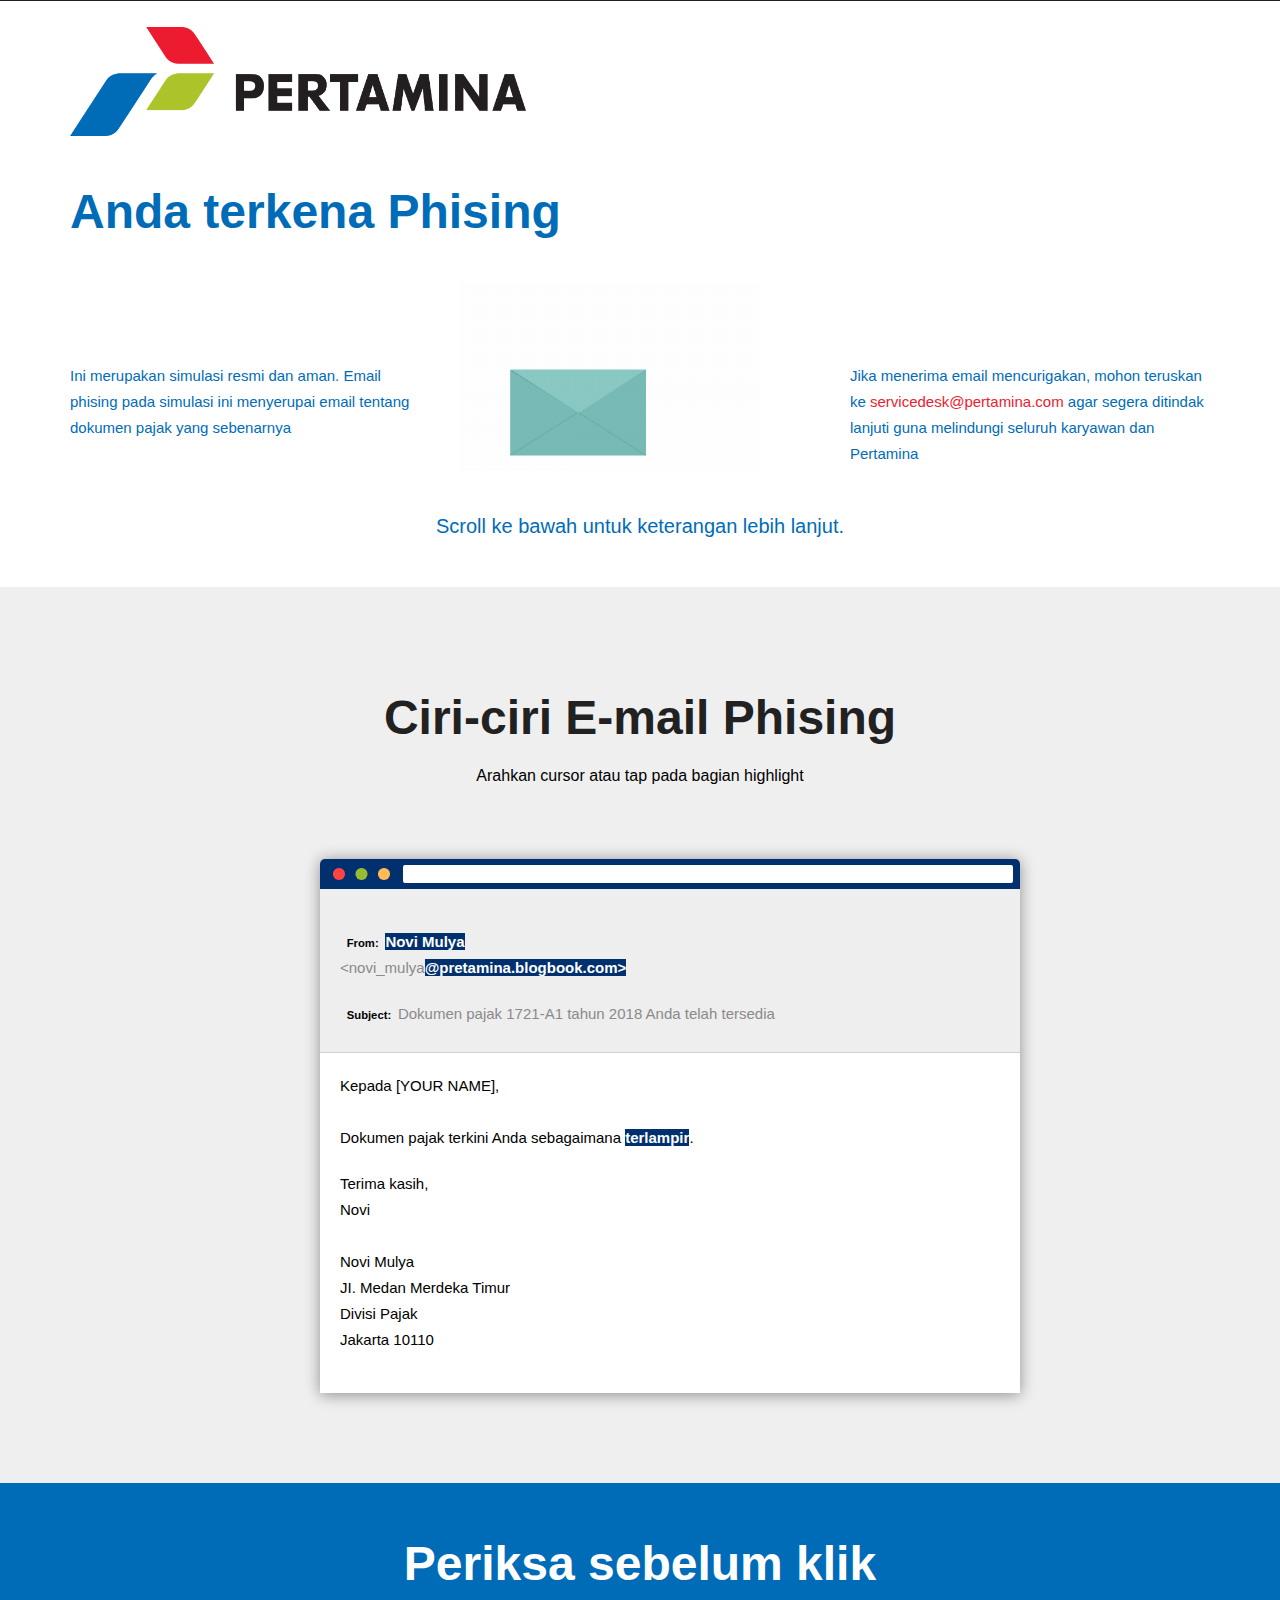
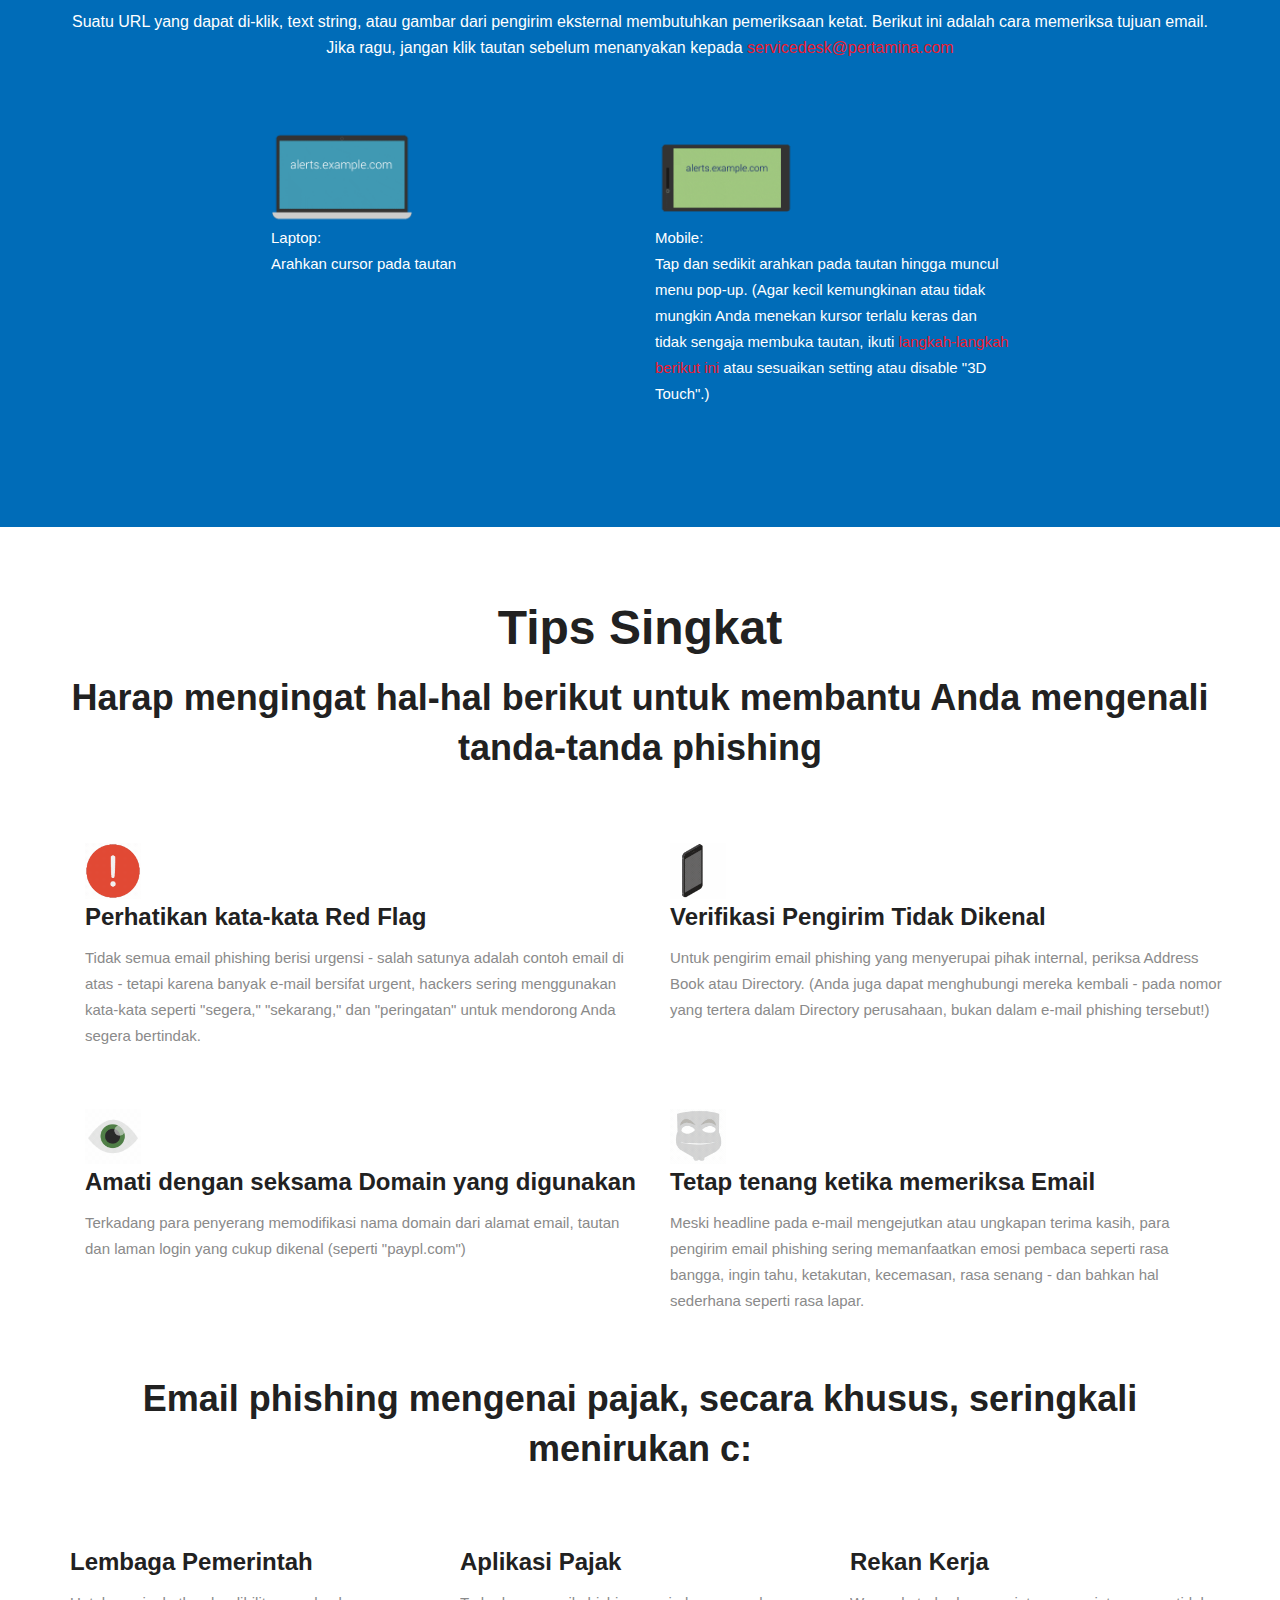
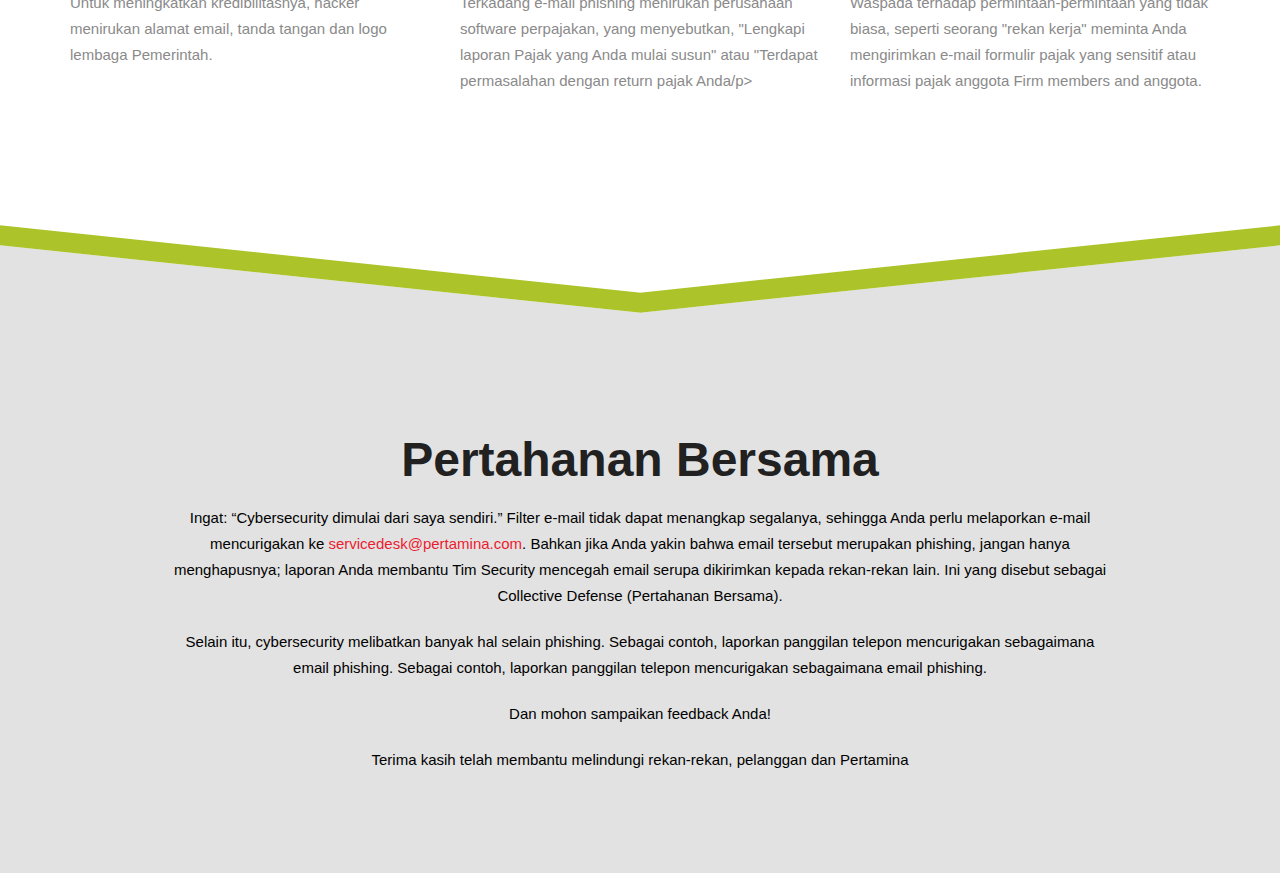
==== index.html @ 8e90455f "english" ====
<!doctype html>
<html>

<head>

	<meta charset="utf-8">
	<meta http-equiv="X-UA-Compatible" content="IE=edge">
	<meta name="viewport" content="width=device-width, initial-scale=1, maximum-scale=1, user-scalable=0">
	<meta name="keywords" content="">
	<meta name="description" content="">
	
	<title>Pertamina</title>
	
	<!-- FAVICON AND APPLE TOUCH -->    
	<link rel="shortcut icon" href="favicon.png">
	<link rel="apple-touch-icon-precomposed" sizes="180x180" href="apple-touch-180x180.png">
	<meta name="msapplication-TileImage" content="mstile.png">
	
	<!-- FONTS -->
	<link rel="stylesheet" href="https://fonts.googleapis.com/css?family=Roboto:300,300italic,400,400italic,500,500italic,700italic,700,900,900italic">
	<link rel="stylesheet" href="https://fonts.googleapis.com/css?family=Playfair+Display:400,400italic,700,700italic,900,900italic">
	
	<!-- BOOTSTRAP CSS -->
	<link rel="stylesheet" href="assets/bootstrap/css/bootstrap.min.css"> 
	
	<!-- FONT AWESOME -->
	<link rel="stylesheet" href="assets/fonts/fontawesome/css/font-awesome.min.css">
	
	
  <script src="https://ajax.googleapis.com/ajax/libs/jquery/3.3.1/jquery.min.js"></script>
  <script src="https://maxcdn.bootstrapcdn.com/bootstrap/3.3.7/js/bootstrap.min.js"></script>
	
	<!-- CUSTOM & PAGES STYLE -->
	<link rel="stylesheet" href="assets/css/custom.css">
	<link rel="stylesheet" href="assets/css/pages-style.css">
	

</head>

<body class="sticky-header footer-style-1 header-style-7">

	<div id="main-container">
		
		<!-- HEADER -->
		<header id="header-container" class="no-margin-bottom">
		
			<div id="header">
			
				<div class="container">	
					<div class="row">
						<div class="col-sm-12">
						
							<!-- LOGO -->
							<div id="logo">
								<a href="index.html">
									<img src="assets/images/pertamina logo.png" alt="">
								</a>
							</div><!-- LOGO -->
						
						</div><!-- col -->
					</div><!-- row -->
				</div><!-- container -->
				
			
			</div><!-- header -->
			
		</header><!-- HEADER CONTAINER -->


		<div class="phishing-top-height container">
                <div class="row">
                    <div class="col-sm-12">
                    	
                        <h2>Anda terkena Phising</h2>
                        
                    </div><!-- col -->
                </div><!-- row -->
            </div><!-- container -->
			
			<br>
			
			<div class="container">
                <div class="row">
                    <div class="padding-top-height col-md-4 col-sm-12">
                    	
                        <p>Ini merupakan simulasi resmi dan aman. Email phising pada simulasi ini menyerupai email tentang dokumen pajak yang sebenarnya</p>
                        
                    </div><!-- col -->

                    <div class="col-md-4 col-sm-12">
                    	<img alt="" class="lineThree animated fadeInUp" height="250" src="assets/images/spear_phishing_phishing_email-dee3827f.gif" style="max-width: 300px;" width="400">
                    </div>

					<div class="padding-top-height col-md-4 col-sm-12">
                    	
                        <p>Jika menerima email mencurigakan, mohon teruskan ke <a href="mailto:servicedesk@pertamina.com?Subject=Cybersecurity%20Report" target="_top">servicedesk@pertamina.com</a> agar segera ditindak lanjuti guna melindungi seluruh karyawan dan Pertamina</p>
                        
                    </div><!-- col -->
                </div><!-- row -->
            </div><!-- container -->

			<div class="container">
                <div class="row">
                	<p class="lineThree animated fadeInUp" style="text-align: center;">
		            <br>
		            <span style="font-size:20px;"><span style="color: #006cb8;">Scroll ke bawah untuk keterangan lebih lanjut.</span></span>
		        	</p>
		            
		 
            	</div><!-- row -->
            </div><!-- container -->
			
			<br>
		
		
		<!-- PAGE CONTENT -->
		<div id="page-content">
			
			<section class="full-section dark-section parallax" id="section-28" data-stellar-background-ratio="0.1">
				<div class="full-section-container">

					<div class="container">
		                <div class="row">
		                    <div class="col-sm-12">

		                        <div class="headline style-8">
									<h2>Ciri-ciri E-mail Phising</h2>
									<p>Arahkan cursor atau tap pada bagian highlight</p>
								</div><!-- headline -->

		                    </div><!-- col -->
		                </div><!-- row -->
		            </div><!-- container -->

		            <div class="browser-mockup with-url">
			          <div class="wrapper">
			            <!-- Email Header -->
			            <div class="emailHeader">
			              <p>
			                <p class="label">From:</p><a class="highlight" data-toggle="tooltip" title="Do you recognize this sender? There’s no Novi Mulya in Pertamina. Our Address Book is your friend!" href="#/">Novi Mulya</a>&nbsp;<br>
			                &lt;novi_mulya<a class="highlight" data-toggle="tooltip" title="The sender's domain was pretamina.blogbook.com." href="#/">@pretamina.blogbook.com&gt;</a></p>
			              <p>
			                <p class="label">Subject:</p>Dokumen pajak 1721-A1 tahun 2018 Anda telah tersedia</p>
			            </div>
			            <!-- End Email Header --><!-- Email Message -->
			            <div class="emailMockup">
			              <p>
			                Kepada [YOUR NAME],<br>
			                <br>
			                Dokumen pajak terkini Anda sebagaimana <a class="highlight" data-toggle="tooltip" title="Checking the rewritten link revealed that it was strange and did not contain 'Pertamina.com' or another logical domain." href="#/">terlampir</a>.</p>
			              <p>
			                Terima kasih,<br>
			                Novi<br>
			                <br>
			                Novi Mulya<br>
			                JI. Medan Merdeka Timur<br>
			                Divisi Pajak<br>
			                Jakarta 10110</p>
			            </div>
			            <!-- End Email Message -->
						</div>
			        </div>
				</div><!-- full-section-container -->
			</section><!-- full-section -->


			<section class="full-section white-section parallax" id="section-27" data-stellar-background-ratio="0.1">
				<div class="full-section-container">
					<div class="container">
		                <div class="row">
		                    <div class="col-sm-12">

		                        <div class="headline style-6">
									<h2>Periksa sebelum klik</h2>
									<p>Suatu URL yang dapat di-klik, text string, atau gambar dari pengirim eksternal membutuhkan pemeriksaan ketat. Berikut ini adalah cara memeriksa tujuan email. Jika ragu, jangan klik tautan sebelum menanyakan kepada <a href="mailto:servicedesk@pertamina.com?Subject=Cybersecurity%20Report" target="_top">servicedesk@pertamina.com</a></p>
								</div><!-- headline -->

		                    </div><!-- col -->
		                </div><!-- row -->
		            </div><!-- container -->

					<div class="padding-height-bottom container">
		                <div class="row">
		                    <div class="col-sm-6">
		                    	<img alt="Desktop" class="icon2 animate1" src="assets/images/spear_phishing_desktop_link_dark.gif" width="40%">
		                        <p>Laptop:<br />
		                        Arahkan cursor pada tautan</p>
		                        
		                    </div><!-- col -->
							<div class="col-sm-6">
		                    	<img alt="Mobile" class="icon2 animate1" src="assets/images/spear_phishing_mobile_link_dark.gif" width="40%">
		                        <p>Mobile:<br />
		                        	Tap dan sedikit arahkan pada tautan hingga muncul menu pop-up. (Agar kecil kemungkinan atau tidak mungkin Anda menekan kursor terlalu keras dan tidak sengaja membuka tautan, ikuti <a href="https://support.apple.com/en-us/HT205056">langkah-langkah berikut ini</a> atau sesuaikan setting atau disable "3D Touch".)</p>
		                        
		                    </div><!-- col -->
		                </div><!-- row -->
		            </div><!-- container -->
			
					
				</div><!-- full-section-container -->
			</section><!-- full-section -->

			<div class="container">
                <div class="row">
                    <div class="col-sm-12">

                        <div class="headline style-2">
							<h2>Tips Singkat</h2>
						</div><!-- headline -->

                    </div><!-- col -->
                </div><!-- row -->
            </div><!-- container -->

            <div class="container">
            	<h3>Harap mengingat hal-hal berikut untuk membantu Anda mengenali tanda-tanda phishing</h3>
            	<div class="container">
                <div class="quick-tip row">
                    <div class="col-sm-6">
                    	<img alt="Pertimbangkan" class="icon animate2" height="102" src="assets/images/spear_phishing_icon_think_twice.gif" width="10%">
                    	<h4>Perhatikan kata-kata Red Flag</h4>
                        <p>Tidak semua email phishing berisi urgensi - salah satunya adalah contoh email di atas - tetapi karena banyak e-mail bersifat urgent, hackers sering menggunakan kata-kata seperti "segera," "sekarang," dan "peringatan" untuk mendorong Anda segera bertindak.</p>
                        
                    </div><!-- col -->
					<div class="col-sm-6">
                    	<img alt="Verifikasi" class="icon animate2" height="156" src="assets/images/spear_phishing_icon_always_verify.gif" width="10%">
                        <h4>Verifikasi Pengirim Tidak Dikenal</h4>
                        <p>Untuk pengirim email phishing yang menyerupai pihak internal, periksa Address Book atau Directory. (Anda juga dapat menghubungi mereka kembali - pada nomor yang tertera dalam Directory perusahaan, bukan dalam e-mail phishing tersebut!)</p>
                        
                    </div><!-- col -->
                </div><!-- row -->
                
                <div class="quick-tip row">
                    <div class="col-sm-6">
                    	<img alt="Amati" class="icon animate2" height="113" src="assets/images/spear_phishing_icon_domain_name.gif" width="10%">
                    	<h4>Amati dengan seksama Domain yang digunakan</h4>
                        <p>Terkadang para penyerang memodifikasi nama domain dari alamat email, tautan dan laman login yang cukup dikenal (seperti "paypl.com")</p>
                        
                    </div><!-- col -->
					<div class="col-sm-6">
						<img alt="Emotions" class="icon animate2" height="102" src="assets/images/spear_phishing_icon_emotions.gif" width="10%">
                    	<h4>Tetap tenang ketika memeriksa Email</h4>
                        <p>	Meski headline pada e-mail mengejutkan atau ungkapan terima kasih, para pengirim email phishing sering memanfaatkan emosi pembaca seperti rasa bangga, ingin tahu, ketakutan, kecemasan, rasa senang - dan bahkan hal sederhana seperti rasa lapar.</p>
                        
                    </div><!-- col -->
                </div><!-- row -->
            </div><!-- container -->

            </div>
			
			<div class="container">
				<h3>Email phishing mengenai pajak, secara khusus, seringkali menirukan c:</h3>
				<div class="row">
					<div class="col-sm-12">	
						
						<div class="isotope col-3 gutter">
							<div class="isotope-item categ-2 categ-4">
								
								<div class="portfolio-item">
						
									<div class="portfolio-item-thumbnail">
										<h4>Lembaga Pemerintah</h4>
										<p>Untuk meningkatkan kredibilitasnya, hacker menirukan alamat email, tanda tangan dan logo lembaga Pemerintah.</p>
										
									</div><!-- portfolio-item-thumbnail -->														
									
								</div><!-- portfolio-item -->
								
							</div><!-- isotope-item -->
							<div class="isotope-item categ-1">
								
								<div class="portfolio-item">
						
									<div class="portfolio-item-thumbnail">
										<h4>Aplikasi Pajak</h4>
										<p>Terkadang e-mail phishing menirukan perusahaan software perpajakan, yang menyebutkan, "Lengkapi laporan Pajak yang Anda mulai susun" atau "Terdapat permasalahan dengan return pajak Anda/p>
										
									</div><!-- portfolio-item-thumbnail -->				
									
								</div><!-- portfolio-item -->
								
							</div><!-- isotope-item -->
							<div class="isotope-item categ-3 categ-2 categ-4">
								
								<div class="portfolio-item">
						
									<div class="portfolio-item-thumbnail">
										<h4>Rekan Kerja</h4>
										<p>Waspada terhadap permintaan-permintaan yang tidak biasa, seperti seorang "rekan kerja" meminta Anda mengirimkan e-mail formulir pajak yang sensitif atau informasi pajak anggota Firm members and anggota.</p>
										
										
									</div><!-- portfolio-item-thumbnail -->														
									
								</div><!-- portfolio-item -->
								
							</div><!-- isotope-item -->
							
						</div><!-- isotope -->

                    </div><!-- col -->
                </div><!-- row -->
            </div><!-- container -->

			<section class="full-section dark-section parallax" id="section-26" data--stellar-background-ratio="0.1">
				<div class="full-section-container">
					
					<div class="container">
						<div class="row">
							<div class="col-sm-12">
								
								<div class="headline style-8">

									<h2>Pertahanan Bersama</h2>
									
								</div><!-- headline -->
								
							</div><!-- col -->
						</div><!-- row -->
					</div><!-- container -->
					
					<div class="container">
						<div class="row">
							<div class="col-sm-offset-1 col-sm-10">
								
								<div class="testimonial">
								
									<p>Ingat: “Cybersecurity dimulai dari saya sendiri.” Filter e-mail tidak dapat menangkap segalanya, sehingga Anda perlu melaporkan e-mail mencurigakan ke <a href="mailto:servicedesk@pertamina.com?Subject=Cybersecurity%20Report" target="_top">servicedesk@pertamina.com</a>. Bahkan jika Anda yakin bahwa email tersebut merupakan phishing, jangan hanya menghapusnya; laporan Anda membantu Tim Security mencegah email serupa dikirimkan kepada rekan-rekan lain. Ini yang disebut sebagai Collective Defense (Pertahanan Bersama).</p>
									<p>Selain itu, cybersecurity melibatkan banyak hal selain phishing. Sebagai contoh, laporkan panggilan telepon mencurigakan sebagaimana email phishing. Sebagai contoh, laporkan panggilan telepon mencurigakan sebagaimana email phishing.</p>
									<p>Dan mohon sampaikan feedback Anda!</p>
									<p>Terima kasih telah membantu melindungi rekan-rekan, pelanggan dan Pertamina</p>
							
							
								</div><!-- testimonial -->
								
							</div><!-- col -->
						</div><!-- row -->
					</div><!-- container -->
					
				</div><!-- full-section-container -->
			</section><!-- full-section -->
			
		</div><!-- PAGE CONTENT -->
	</div><!-- MAIN CONTAINER -->
	

	<!-- SCROLL UP -->
	<a id="scroll-up"><i class="fa fa-angle-up"></i></a>
	
	
	<!-- jQUERY -->

	<script>
	$(document).ready(function(){
	    $('[data-toggle="tooltip"]').tooltip();   
	});
	</script>

	<script src="assets/plugins/jquery/jquery-2.2.3.min.js"></script>
	
	<!-- BOOTSTRAP JS -->
	<script src="assets/bootstrap/js/bootstrap.min.js"></script>

	<!-- CUSTOM JS -->
	<script src="assets/js/custom.js"></script>
	
</body>

</html>
---- assets/css/custom.css ----
/***********************************************************************************
 *	+ TYPOGRAPHY
 ***********************************************************************************/
 
	@font-face {
		font-family: "Helvetica Neue", Helvetica, Arial, sans-serif;
		font-weight: normal;
		font-style: normal;
	}
 
	body {
		font: 15px/26px "Helvetica Neue", Helvetica, Arial, sans-serif;
		background-color: #fff;
		color: #8a8a8a;
	}
	
	h1,
	h2,
	h3,
	h4,
	h5,
	h6 {
		margin: 0;
		color: #212121;
		font-family: "Helvetica Neue", Helvetica, Arial, sans-serif;
		font-weight: 700;
	}
	
	h1 {
		margin-bottom: 16px;
		font-size: 60px;
		line-height: 72px;
	}
	
	h2 {
		margin-bottom: 14px;
		font-size: 48px;
		line-height: 62px;
	}
	
	h3 {
		margin-bottom: 70px;
		font-size: 36px;
		line-height: 50px;
		text-align: center;
	}
	
	h4 {
		margin-bottom: 10px;
		font-size: 24px;
		line-height: 36px;
	}
	
	h5 {
		margin-bottom: 8px;
		font-size: 18px;
		line-height: 30px;
	}
	
	h6 {
		margin-bottom: 6px;
		font-size: 14px;
		line-height: 26px;
	}
	
	h1 a, 
	h2 a, 
	h3 a, 
	h4 a, 
	h5 a, 
	h6 a {
		color: #212121;
		text-decoration: none;
		-webkit-transition: color 0.2s;
				transition: color 0.2s;
	}
	
	h1 a:hover, 
	h2 a:hover, 
	h3 a:hover, 
	h4 a:hover, 
	h5 a:hover, 
	h6 a:hover {
		color: #acc42a;
		text-decoration: none;
	}
	
	h1 small,
	h2 small,
	h3 small,
	h4 small,
	h5 small,
	h6 small,
	h1 .small,
	h2 .small,
	h3 .small,
	h4 .small,
	h5 .small,
	h6 .small {
		display: inline-block;
		color: inherit;
		font: inherit;
		font-size: 80%;
		line-height: 1.4;
	}
	
	p { 
		margin-bottom: 20px; 
	}
	
	
	/* LINKS */
	a {
		color: #ed1b2f;
	}
	
	a:hover,
	a:focus { 
		outline: 0;
		color: #acc42a;
	}
	
	
	/* IMAGES */
	img {
		max-width: 100%;
		height: auto;
	}
	
	label {
		font-weight: normal;
	}
	
	/* TRANFORMATION CLASSES */
	
	.no-margin-bottom {
		margin-bottom: 0 !important;
	}
	

	
	@media (max-width: 767px) {
		
		.last {
			margin-bottom: 20px !important;
		}
	}
	
/***********************************************************************************
 *	+ HEADLINE
 ***********************************************************************************/
	
	.headline {}
	
	.headline.text-center {
		text-align: center;
	}
	
	.headline.text-right {
		text-align: right;
	}
	
	.headline p {
		margin-bottom: 0;
		color: white;
		font-size: 16px;
		text-align: center;
   		margin-bottom: 70px;
	}
	
	
	/* HEADLINE STYLE 2 */
	.headline.style-2 {
		margin-bottom: 10px;
		text-align: center;
		margin-top: 120px;
	}

	.headline.style-8 h2 {
	
		text-align: center;
		color: #212121;
	}

	.headline.style-6 h2 {
	
		text-align: center;
		color: white;
	}

	.padding-height-bottom {
		 padding-bottom: 100px;
		 width: 60%;
	}
	
	.quick-tip {
    	margin-bottom: 40px;
	}

	.highlight {
    background: #00306E;
    color: #ffffff;
    text-decoration: none;
    font-weight: 700;
}

@media (max-width: 767px) {
	.padding-height-bottom {
	    width: 80%;
	}
	
}
/***********************************************************************************
 *	+ EMAIL
 ***********************************************************************************/

	.email-box {
		margin: 0px 30%;
	}

	.browser-mockup {
        margin: 0px 25%;
    	flex: 1;
	}

	.browser-mockup {
	    border-top: 2em solid #00306E;
	    box-shadow: 0 0.1em 1em 0 rgba(0, 0, 0, 0.4);
	    position: relative;
	    border-radius: 5px 5px 0 0;
	    width: 700px;
	}

	.browser-mockup:before {
    display: block;
    position: absolute;
    content: '';
    top: -1.25em;
    left: 1em;
    width: 0.5em;
    height: 0.5em;
    border-radius: 50%;
    background-color: #f44;
    box-shadow: 0 0 0 2px #f44, 1.5em 0 0 2px #9b3, 3em 0 0 2px #fb5;
}

.browser-mockup.with-url:after {
    display: block;
    position: absolute;
    content: '';
    top: -1.6em;
    left: 5.5em;
    width: calc(100% - 6em);
    height: 1.2em;
    border-radius: 2px;
    background-color: white;
}

.emailHeader {
    padding: .2em;
    background-color: #eeeeee;
    padding: 20px;
    padding-bottom: 5px;
    border-bottom: 1px solid #D0D0D0;
}

.emailMockup {
    padding: 20px;
    background-color: white;
}
	
@media (max-width: 1209px) {
	.browser-mockup {
        margin: 0px 20%;
	}
	
}

@media (max-width: 1048px) {
	.browser-mockup {
        margin: 0px 15%;
	}
	
}

@media (max-width: 849px) {
	.browser-mockup {
        margin: 0px 20%;
        width: 500px;
	}
	
}

@media (max-width: 698px) {
	.browser-mockup {
        margin: 0px 5%;
        width: 90%;
	}
	
}
	

/***********************************************************************************
 *	+ TESTIMONIALS
 ***********************************************************************************/
	
	/* TESTIMONIAL */
	.testimonial {
		margin-bottom: 50px;
		text-align: center;
	}
	
	.testimonial blockquote {
		margin-bottom: 55px;
		font-size: 18px;
		line-height: 32px;
		font-weight: 300;
		
	}
	
	.testimonial > img {
		display: inline-block;
		border-radius: 50%;
		margin-bottom: 15px;
	}
	
	.testimonial > h6 {
		color: #acc42a;
		font-size: 16px;
	}
	
	.testimonial > h6 span {
		color: #212121;
		font-family: "Helvetica Neue", Helvetica, Arial, sans-serif;
		font-weight: 500;
	}

/***********************************************************************************
 *	+ ISOTOPE
 ***********************************************************************************/
	
	.isotope {
		margin-bottom: 75px;
	}
	
	.isotope.gutter,
	.isotope.masonry {
		margin: -15px -15px 50px;
	}
	
	.isotope .isotope-item {
		float: left;
		width: 25%;
	}
	
	.isotope.gutter .isotope-item,
	.isotope.masonry .isotope-item {
		padding: 15px;
	}
	
	.isotope.col-3 .isotope-item {
		width: 33.333333%;
	}
	
	.isotope.col-4 .isotope-item {
		width: 25%;
	}
	
	.isotope .item-width-1,
	.isotope .item-width-2 {
		width: 33.333333%;
	}
	
	
	.isotope .portfolio-item {
		margin-bottom: 0;
	}
	
	.isotope:after {
		display: table;
		content: " ";
		clear: both;
	}
	
	@media (min-width: 1400px) {
		
		.isotope .item-width-2 {
			width: 16.666667%;
		}
		
	}
	
	@media (min-width: 768px) and (max-width: 991px) {
		
		.isotope.col-4 .isotope-item {
			width: 33.33333%;
		}
		
		.isotope .item-width-1,
		.isotope .item-width-2 {
			width: 50%;
		}
		
	}
	
	@media (max-width: 767px) {
		
		.isotope .isotope-item,
		.isotope.col-3 .isotope-item,
		.isotope.col-4 .isotope-item,
		.isotope .item-width-1,
		.isotope .item-width-2 {
			float: none;
			width: 100%;
		}
		
	}
	
	@media (min-width: 480px) and (max-width: 767px) {
		
		.isotope .isotope-item,
		.isotope.col-3 .isotope-item,
		.isotope.col-4 .isotope-item,
		.isotope .item-width-1,
		.isotope .item-width-2 {
			float: left;
			width: 50%;
		}
		
	}
	


	
/***********************************************************************************
 *	+ FULL SECTIONS
 ***********************************************************************************/
	
	.full-section {
		position: relative;
		z-index: 1;
		padding: 50px 0;
		background: no-repeat center center;
	}
	
	.full-section-container {
		position: relative;
		z-index: 4;
	}
	
	
	/* FULL SCREEN */
	.full-screen {
		margin-bottom: -50px;
	}
	
	.full-screen .full-section-container {
		position: absolute;
		top: 50%;
		left: 0;
		width: 100%;
		-webkit-transform: translateY(-50%);
			-ms-transform: translateY(-50%);
				transform: translateY(-50%);
	}
	
	
	/* PARALLAX */
	.parallax { 
		background-attachment: fixed;
		-webkit-background-size: cover !important;
				background-size: cover !important;	
	}
	
	.parallax.parallax-disable { 
		background-attachment: scroll;
	}
	
	/* ELEMENTS IN DARK SECTION */
	.full-section.dark-section p{
		color: black;
	}
	.full-section.white-section p{
		color: white;
	}
	
	
	.full-section.dark-section a:hover {
		color: #acc42a;
	}
	

	
	
	.full-section.dark-section .testimonial > h6 {
		color: #acc42a;
	}
	
	.full-section.dark-section .testimonial > h6 span {
		color: #fff;
	}
	
	/* BACKROUNDS AND STYLE FOR FULL SECTIONS */
	
	#section-26 {
		padding: 250px 0 50px;
		background-color: #e2e2e2;
	}
	
	#section-26:before {
		position: absolute; 
		top: -50px; 
		left: 0; 
		width: 50.05%; 
		height: 150px; 
		background-color: #fff; 
		border-bottom: 20px solid #acc42a;
		content: ""; 
		-webkit-transform: skew(0, 6deg); 
			-ms-transform: skew(0, 6deg); 
				transform: skew(0, 6deg);
	}
	
	#section-26:after {
		position: absolute; 
		top: -50px; 
		right: 0; 
		width: 50%; 
		height: 150px; 
		background-color: #fff; 
		border-bottom: 20px solid #acc42a;
		content: ""; 
		-webkit-transform: skew(0, -6deg); 
			-ms-transform: skew(0, -6deg); 
				transform: skew(0, -6deg);
	}

	.padding-top-height {
		padding-top: 80px;
	}

	.phishing-top-height {
		padding-top: 180px;
	}

	.phishing-top-height h2 {
		color: #006cb8;
	}

	.padding-top-height p {
		color: #006cb8;
	}

	#section-27 {
		padding-top: 50px;
		padding-bottom: 0;
		margin-bottom: -50px;
		background-color: #006cb8;
	}	
	
	#section-28 {
		padding: 100px 0 90px;
		background-color: #efefef;
	}
	
	
	@media (max-width: 767px) {
		
		#section-26 {
			margin-top: 30px;
		}

		.padding-top-height {
			padding-top: 0px;
		}
		
	}

	@media (max-width: 991px) {
		
		.phishing-top-height {
			padding-top: 10px;
		}
		
	}

	
/***********************************************************************************
 *	+ SCROLL UP
 ***********************************************************************************/
	
	#scroll-up {
		position: fixed;
		z-index: 8000;
		bottom: 50px;
		right: 50px;
		display: none;
		width: 46px;
		height: 46px;
		border-radius: 50%;
		background-color: #acc42a;
		color: #fff;
		font-size: 24px;
		line-height: 42px;
		text-align: center;
		text-decoration: none;
		cursor: pointer;
		-webkit-transition: all 0.3s;
				transition: all 0.3s;
	}

	#scroll-up:hover {
		background-color: #838383;
	}
	
	@media (max-width: 767px) {
		
		#scroll-up {
			right: 20px;
			bottom: 20px;
		}
		
	}
---- assets/css/pages-style.css ----
/***********************************************************************************
 *	+ PAGE WRAPPER
 ***********************************************************************************/
 
 	#main-container {
		overflow: hidden;
		background-color: #fff; 
	}

 
/***********************************************************************************
 *	+ HEADER
 ***********************************************************************************/
 	
	#header-container {
		margin-bottom: 100px;
	}
	
	#header-container [class^="col-"] {
		min-height: 0;
	}
	
	#header {
		position: relative;
		z-index: 30;
	}
	
	#header [class^="col-"] {
		position: static;
	}
	
	#header .container,
	#header .container-fluid {
		position: relative;
	}
	
	
	/* HEADER STYLE 7 */
	.header-style-7 #header {
		position: absolute;
		top: 0;
		left: 0;
		right: 0;
	}
	
	.header-style-7 #logo {
		text-align: center;
	}
	
	.header-style-7 .menu {
		float: none;
		text-align: center;
	}
	
	.header-style-7 .menu > li {
		float: none;
		display: inline-block;
		margin-right: -4px;
		text-align: left;
	}
	
	.header-style-7 .menu > li > a {
		color: #fff;
	}
	
	.header-style-7 .menu li a:hover, 
	.header-style-7 .menu li.active > a,
	.header-style-7 .menu li.sfHover > a {
		background-color: transparent;
	}
	
	.header-style-7 .menu li.search {
		float: right;
	}
	
	.header-style-7 #page-header {
		padding-top: 220px;
	}
	
	.header-style-7 #header-sticky {
		background-color: #212121;
	}
	
	.header-style-7 #header-sticky #logo {
		display: none;
	}
	
	
	@media (min-width: 768px) and (max-width: 991px) {
		
		.header-style-7 #header {
			position: relative;
		}
		
		.header-style-7 #logo {
			text-align: left;
		}
		
	}
	
	@media (max-width: 767px) {

		.btn-group-vertical>.btn-group:after, .btn-group-vertical>.btn-group:before, .btn-toolbar:after, .btn-toolbar:before, .clearfix:after, .clearfix:before, .container-fluid:after, .container-fluid:before, .container:after, .container:before, .dl-horizontal dd:after, .dl-horizontal dd:before, .form-horizontal .form-group:after, .form-horizontal .form-group:before, .modal-footer:after, .modal-footer:before, .modal-header:after, .modal-header:before, .nav:after, .nav:before, .navbar-collapse:after, .navbar-collapse:before, .navbar-header:after, .navbar-header:before, .navbar:after, .navbar:before, .pager:after, .pager:before, .panel-body:after, .panel-body:before, .row:after, .row:before {
		    content: none;
		}
		
		.header-style-7 #header {
			position: relative;
		}
		
		.header-style-7 #logo {
			text-align: left;
		}
		
	}
	
/***********************************************************************************
 *	- LOGO
 ***********************************************************************************/

	#logo {
		max-width: 40%;
		padding: 27px 0;
	}
	
	#logo a {
		display: inline-block;
		max-width: 100%;
		text-align: center;
	}
	
	@media (max-width: 767px) {
		
		#logo {
			margin-right: 60px;
		}
		
	}

/***********************************************************************************
 *	- PORTFOLIO
 ***********************************************************************************/
	
	.portfolio-item {
		margin-bottom: 30px;
	}
	
	.portfolio-item-thumbnail {
		position: relative;
		overflow: hidden;
	}
	
	.portfolio-item-thumbnail + .portfolio-item-details {
		padding: 40px 0;
		text-align: center;
	}
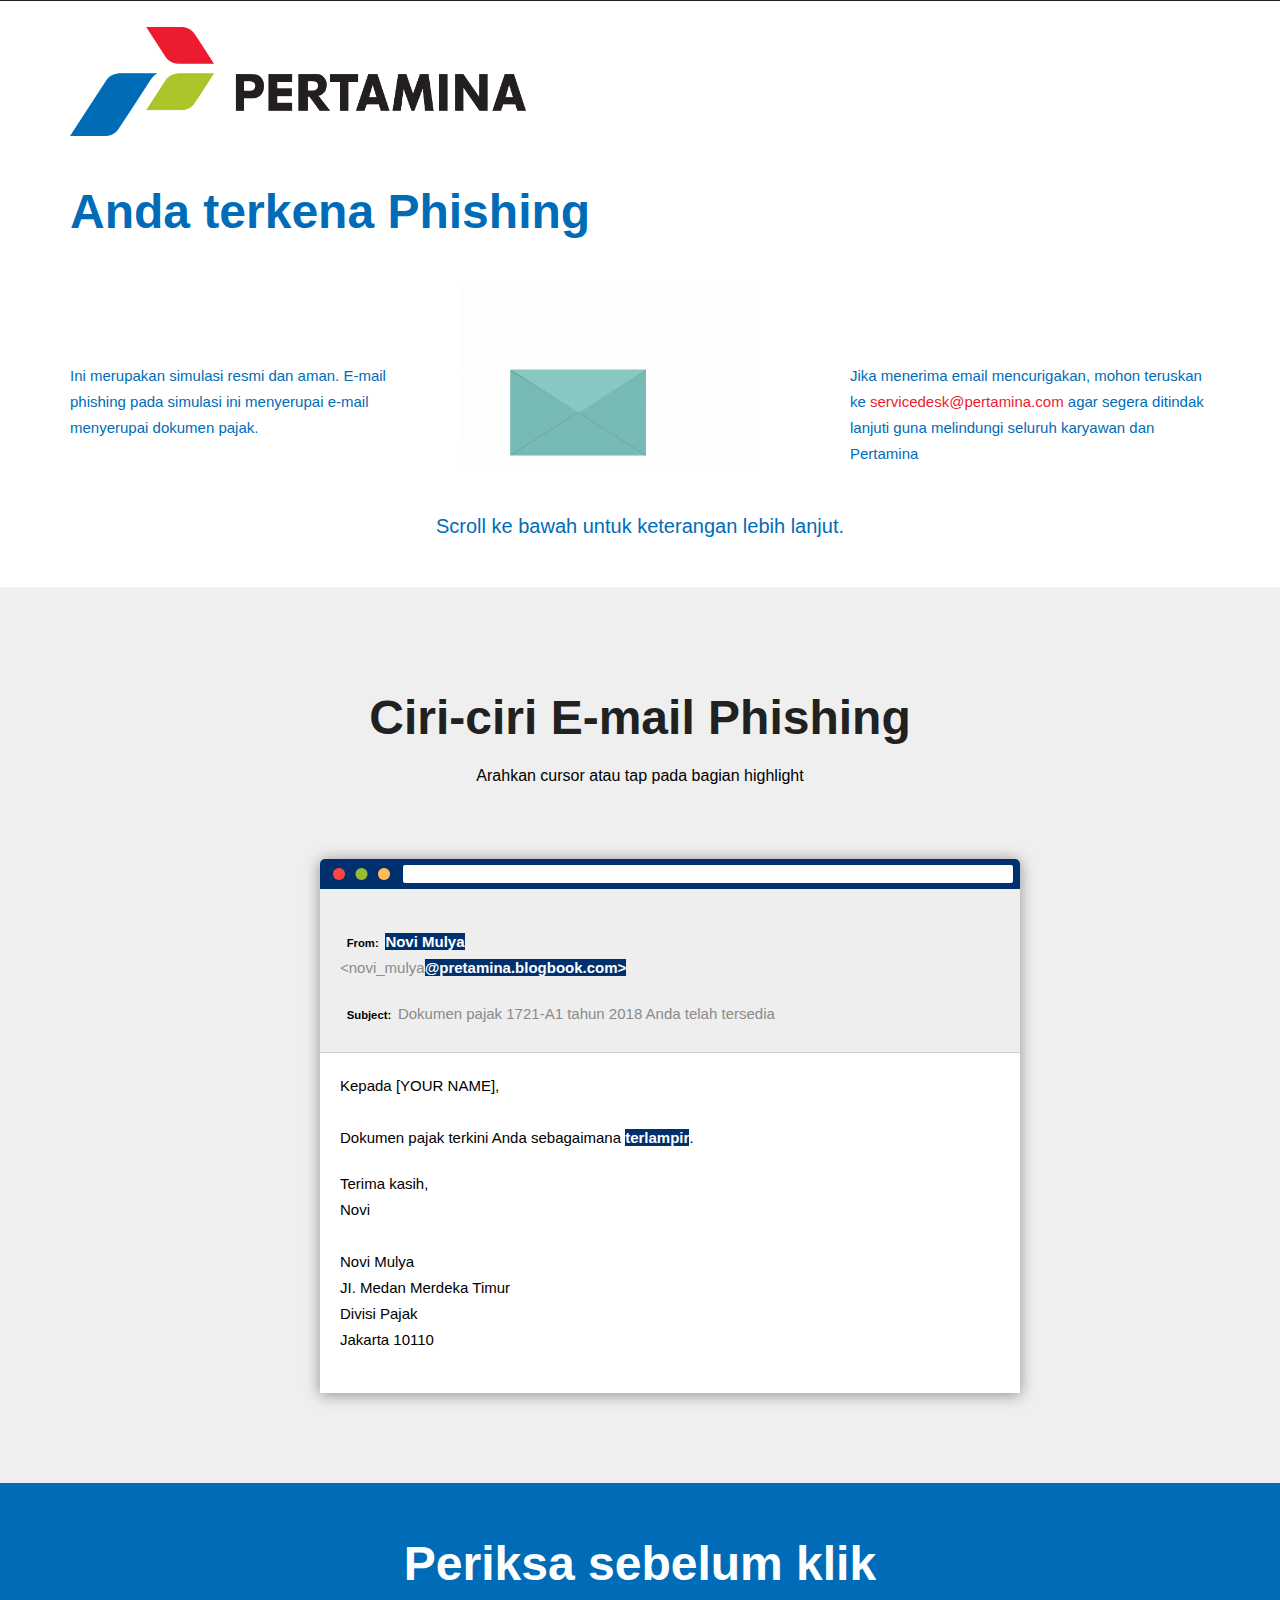
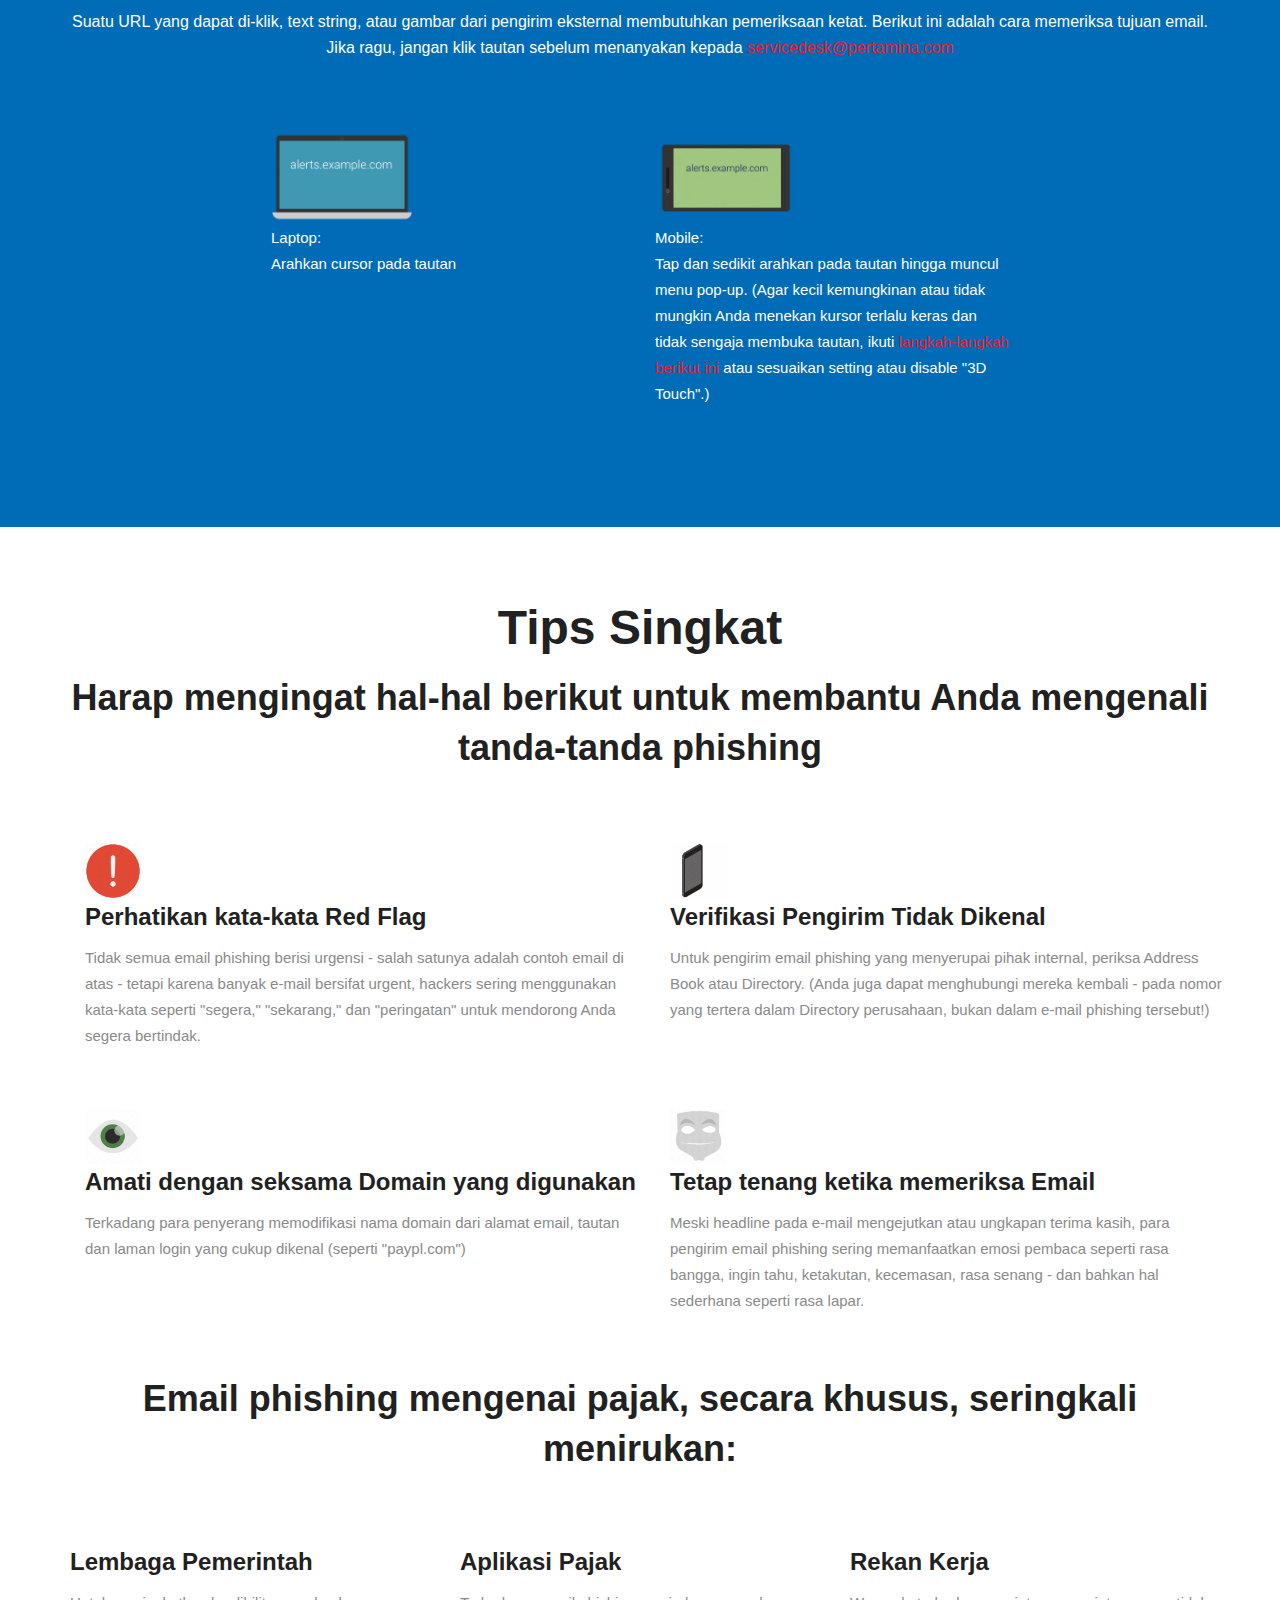
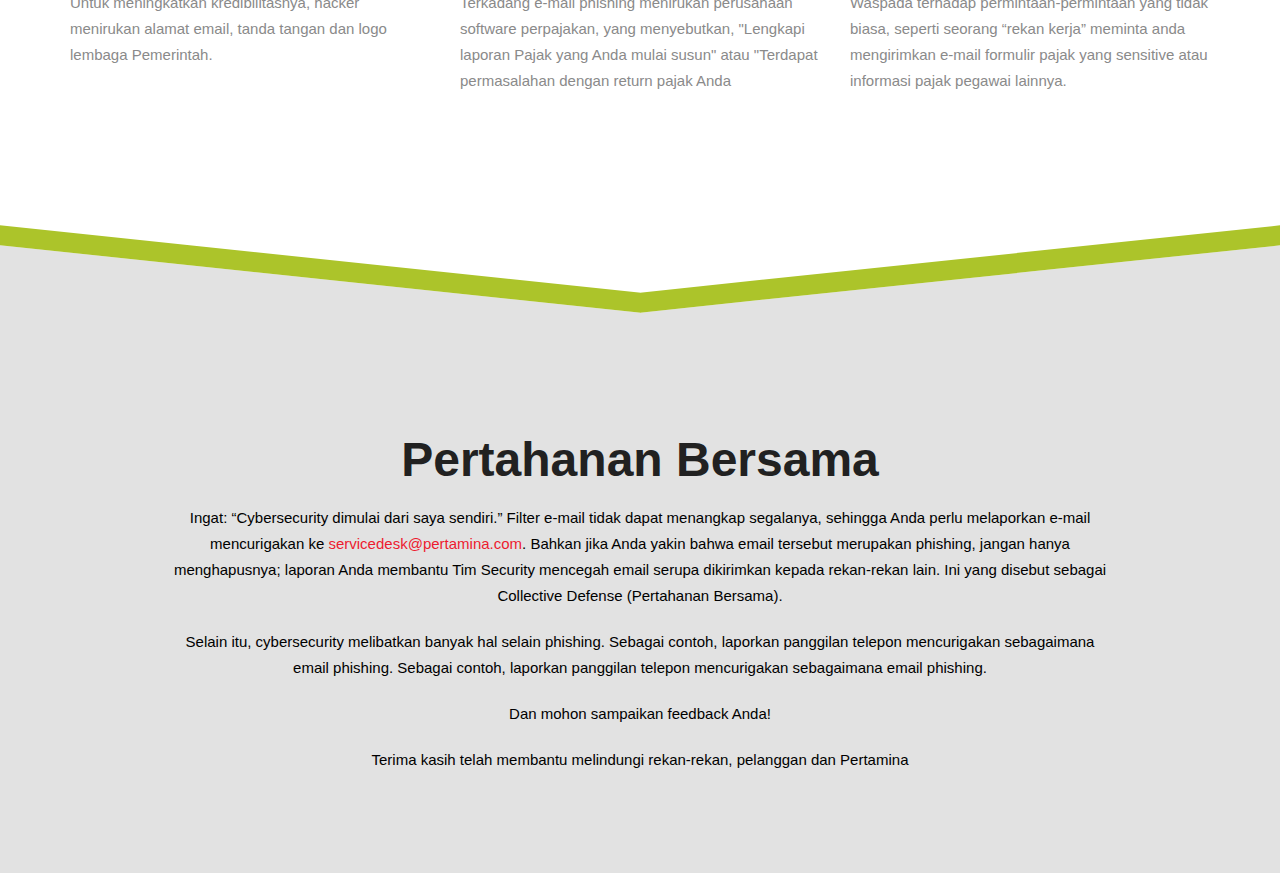
==== commit e8d642dd: "indon edits" ====
--- a/index.html
+++ b/index.html
@@ -71,7 +71,7 @@
                 <div class="row">
                     <div class="col-sm-12">
                     	
-                        <h2>Anda terkena Phising</h2>
+                        <h2>Anda terkena Phishing</h2>
                         
                     </div><!-- col -->
                 </div><!-- row -->
@@ -83,7 +83,7 @@
                 <div class="row">
                     <div class="padding-top-height col-md-4 col-sm-12">
                     	
-                        <p>Ini merupakan simulasi resmi dan aman. Email phising pada simulasi ini menyerupai email tentang dokumen pajak yang sebenarnya</p>
+                        <p>Ini merupakan simulasi resmi dan aman. E-mail phishing pada simulasi ini menyerupai e-mail menyerupai dokumen pajak.</p>
                         
                     </div><!-- col -->
 
@@ -124,7 +124,7 @@
 		                    <div class="col-sm-12">
 
 		                        <div class="headline style-8">
-									<h2>Ciri-ciri E-mail Phising</h2>
+									<h2>Ciri-ciri E-mail Phishing</h2>
 									<p>Arahkan cursor atau tap pada bagian highlight</p>
 								</div><!-- headline -->
 
@@ -249,7 +249,7 @@
             </div>
 			
 			<div class="container">
-				<h3>Email phishing mengenai pajak, secara khusus, seringkali menirukan c:</h3>
+				<h3>Email phishing mengenai pajak, secara khusus, seringkali menirukan:</h3>
 				<div class="row">
 					<div class="col-sm-12">	
 						
@@ -273,7 +273,7 @@
 						
 									<div class="portfolio-item-thumbnail">
 										<h4>Aplikasi Pajak</h4>
-										<p>Terkadang e-mail phishing menirukan perusahaan software perpajakan, yang menyebutkan, "Lengkapi laporan Pajak yang Anda mulai susun" atau "Terdapat permasalahan dengan return pajak Anda/p>
+										<p>Terkadang e-mail phishing menirukan perusahaan software perpajakan, yang menyebutkan, "Lengkapi laporan Pajak yang Anda mulai susun" atau "Terdapat permasalahan dengan return pajak Anda</p>
 										
 									</div><!-- portfolio-item-thumbnail -->				
 									
@@ -286,7 +286,7 @@
 						
 									<div class="portfolio-item-thumbnail">
 										<h4>Rekan Kerja</h4>
-										<p>Waspada terhadap permintaan-permintaan yang tidak biasa, seperti seorang "rekan kerja" meminta Anda mengirimkan e-mail formulir pajak yang sensitif atau informasi pajak anggota Firm members and anggota.</p>
+										<p>Waspada terhadap permintaan-permintaan yang tidak biasa, seperti seorang “rekan kerja” meminta anda mengirimkan e-mail formulir pajak yang sensitive atau informasi pajak pegawai lainnya.</p>
 										
 										
 									</div><!-- portfolio-item-thumbnail -->														
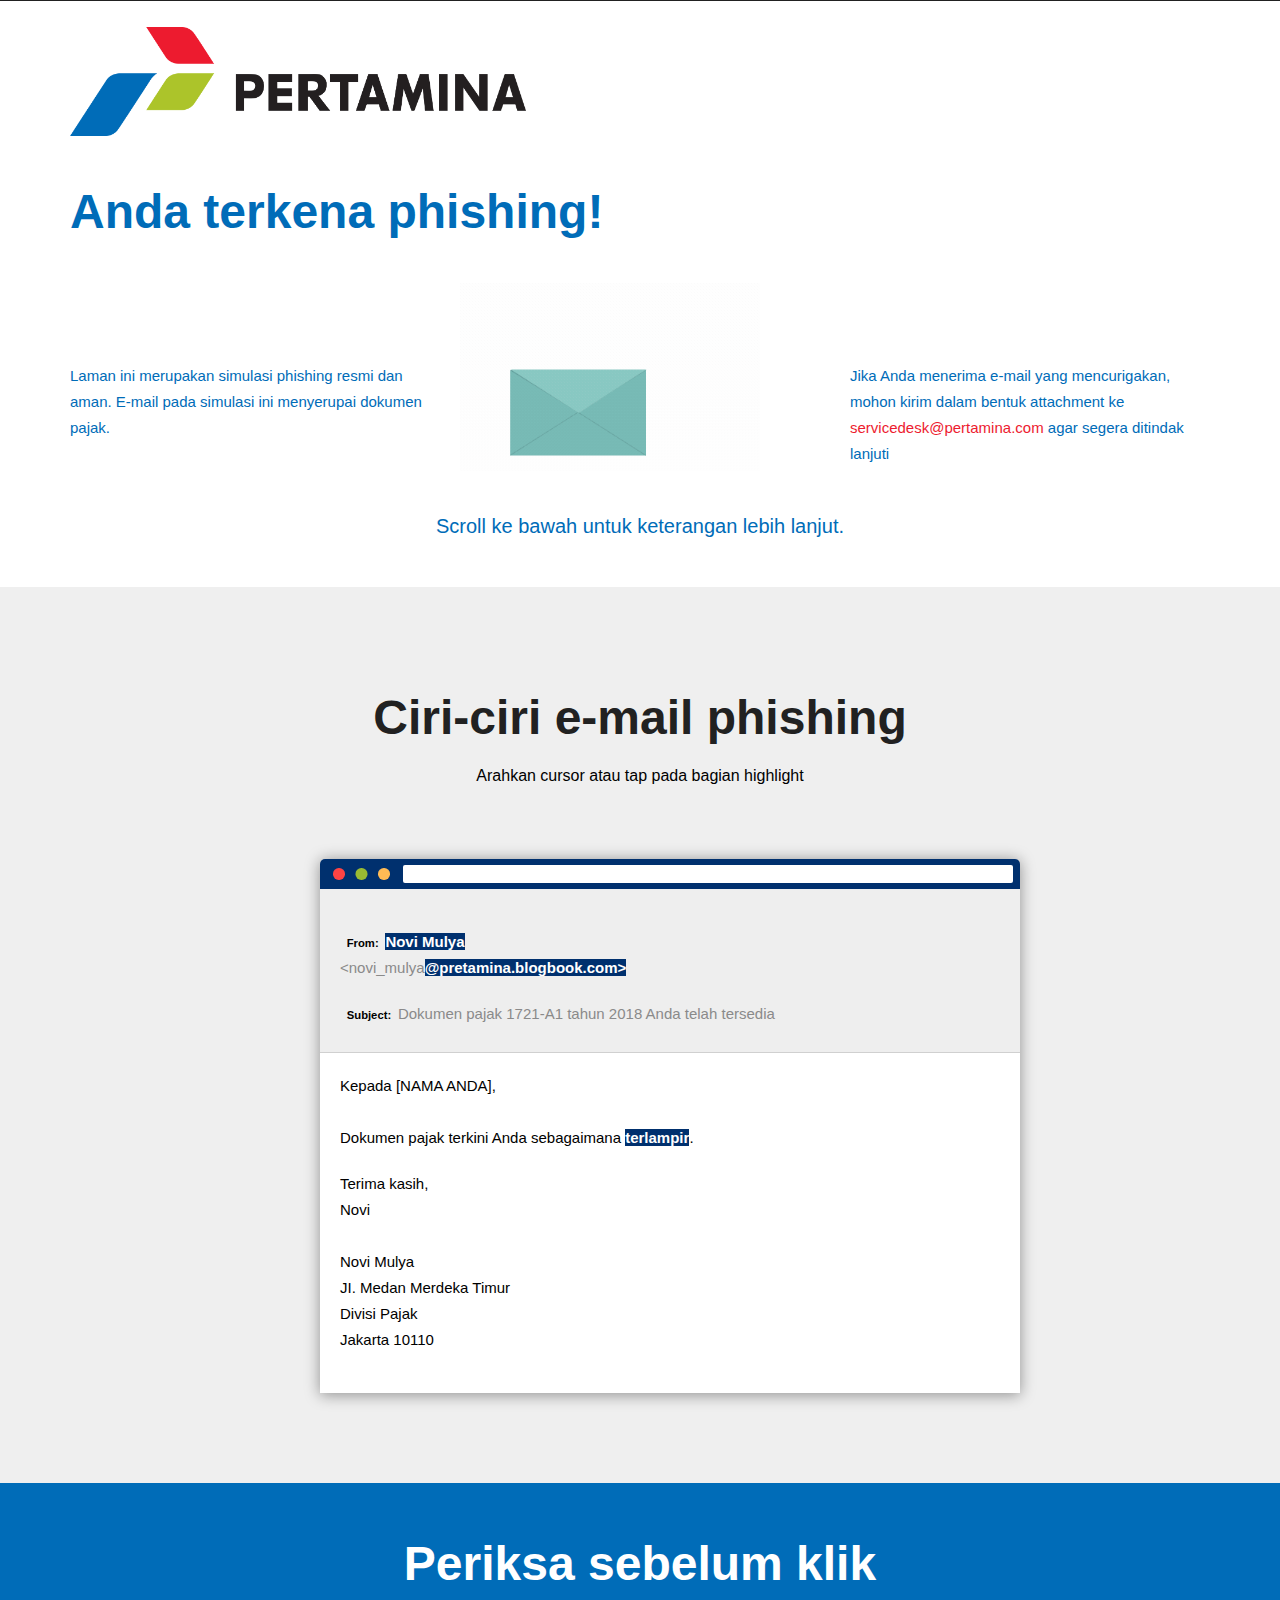
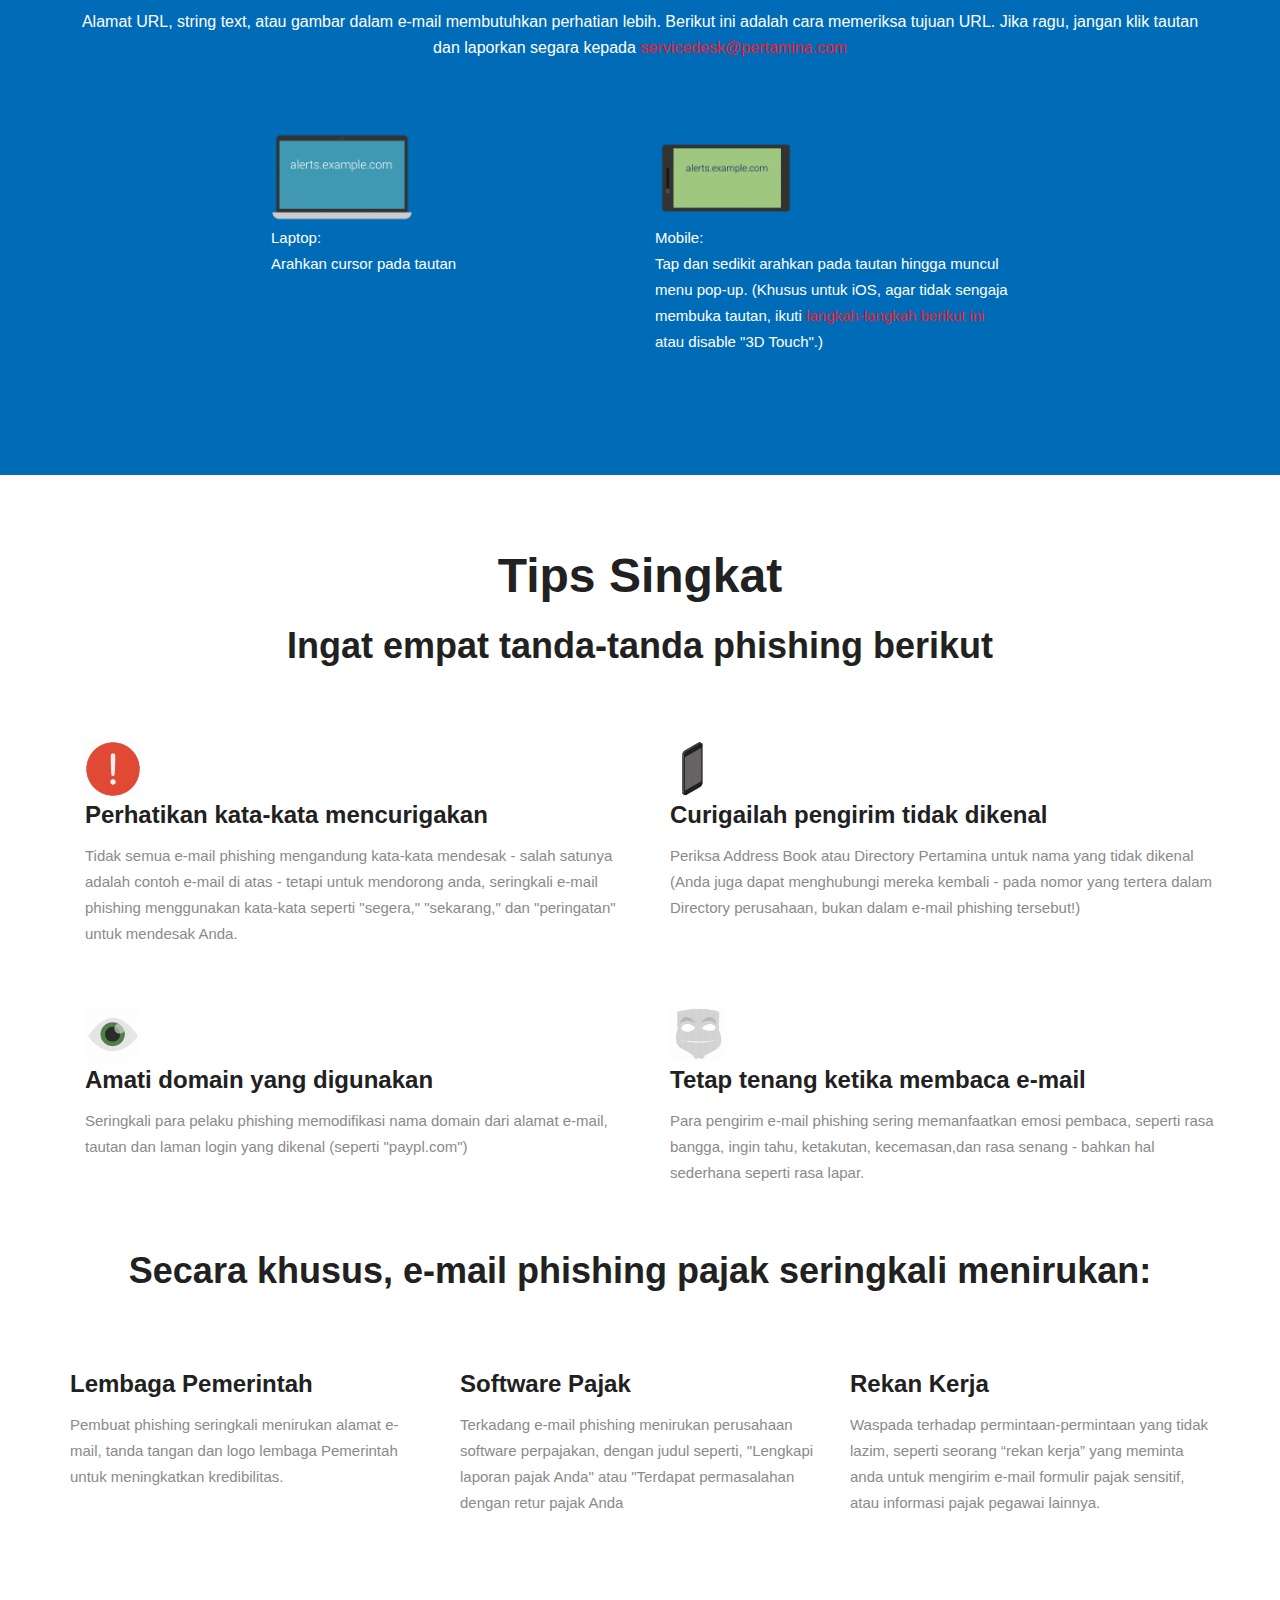
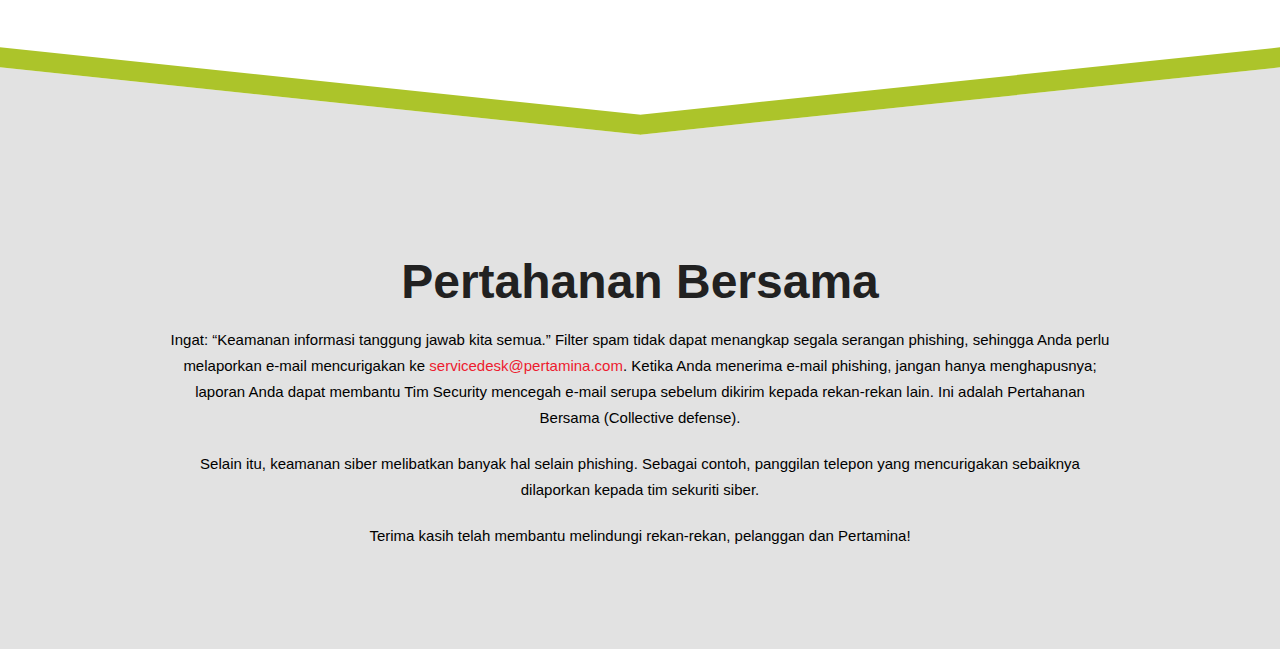
==== commit 908091fa: "new edits" ====
--- a/index.html
+++ b/index.html
@@ -1,4 +1,4 @@
-<!doctype html>
+﻿<!doctype html>
 <html>
 
 <head>
@@ -67,11 +67,11 @@
 		</header><!-- HEADER CONTAINER -->
 
 
-		<div class="phishing-top-height container">
+			<div class="phishing-top-height container">
                 <div class="row">
                     <div class="col-sm-12">
                     	
-                        <h2>Anda terkena Phishing</h2>
+                        <h2>Anda terkena phishing!</h2>
                         
                     </div><!-- col -->
                 </div><!-- row -->
@@ -83,7 +83,7 @@
                 <div class="row">
                     <div class="padding-top-height col-md-4 col-sm-12">
                     	
-                        <p>Ini merupakan simulasi resmi dan aman. E-mail phishing pada simulasi ini menyerupai e-mail menyerupai dokumen pajak.</p>
+                        <p>Laman ini merupakan simulasi phishing resmi dan aman. E-mail pada simulasi ini menyerupai dokumen pajak.</p>
                         
                     </div><!-- col -->
 
@@ -93,7 +93,7 @@
 
 					<div class="padding-top-height col-md-4 col-sm-12">
                     	
-                        <p>Jika menerima email mencurigakan, mohon teruskan ke <a href="mailto:servicedesk@pertamina.com?Subject=Cybersecurity%20Report" target="_top">servicedesk@pertamina.com</a> agar segera ditindak lanjuti guna melindungi seluruh karyawan dan Pertamina</p>
+                        <p>Jika Anda menerima e-mail yang mencurigakan, mohon kirim dalam bentuk attachment ke <a href="mailto:servicedesk@pertamina.com?Subject=Cybersecurity%20Report" target="_top">servicedesk@pertamina.com</a> agar segera ditindak lanjuti</p>
                         
                     </div><!-- col -->
                 </div><!-- row -->
@@ -124,7 +124,7 @@
 		                    <div class="col-sm-12">
 
 		                        <div class="headline style-8">
-									<h2>Ciri-ciri E-mail Phishing</h2>
+									<h2>Ciri-ciri e-mail phishing</h2>
 									<p>Arahkan cursor atau tap pada bagian highlight</p>
 								</div><!-- headline -->
 
@@ -137,17 +137,17 @@
 			            <!-- Email Header -->
 			            <div class="emailHeader">
 			              <p>
-			                <p class="label">From:</p><a class="highlight" data-toggle="tooltip" title="Do you recognize this sender? There’s no Novi Mulya in Pertamina. Our Address Book is your friend!" href="#/">Novi Mulya</a>&nbsp;<br>
-			                &lt;novi_mulya<a class="highlight" data-toggle="tooltip" title="The sender's domain was pretamina.blogbook.com." href="#/">@pretamina.blogbook.com&gt;</a></p>
+			                <p class="label">From:</p><a class="highlight" data-toggle="tooltip" title="Apakah anda mengenal pengirim e-mail ini? Tidak ada Novi Mulya dalam Pertamina. Address Book milik Pertamina dapat digunakan untuk mengecek nama pengirim e-mail" href="#/">Novi Mulya</a>&nbsp;<br>
+			                &lt;novi_mulya<a class="highlight" data-toggle="tooltip" title="Alamat pengiriman e-mail adalah pretamina.blogbook.com, bukan Pertamina.com!" href="#/">@pretamina.blogbook.com&gt;</a></p>
 			              <p>
 			                <p class="label">Subject:</p>Dokumen pajak 1721-A1 tahun 2018 Anda telah tersedia</p>
 			            </div>
 			            <!-- End Email Header --><!-- Email Message -->
 			            <div class="emailMockup">
 			              <p>
-			                Kepada [YOUR NAME],<br>
+			                Kepada [NAMA ANDA],<br>
 			                <br>
-			                Dokumen pajak terkini Anda sebagaimana <a class="highlight" data-toggle="tooltip" title="Checking the rewritten link revealed that it was strange and did not contain 'Pertamina.com' or another logical domain." href="#/">terlampir</a>.</p>
+			                Dokumen pajak terkini Anda sebagaimana <a class="highlight" data-toggle="tooltip" title="Alamat tautan tidak mengandung ‘Pertamina.com’ ataupun domain aman lainnya. Periksa dengan teliti tautan yang ada, baik dengan menyoroti tautan tersebut maupun dengan klik kanan" href="#/">terlampir</a>.</p>
 			              <p>
 			                Terima kasih,<br>
 			                Novi<br>
@@ -172,7 +172,7 @@
 
 		                        <div class="headline style-6">
 									<h2>Periksa sebelum klik</h2>
-									<p>Suatu URL yang dapat di-klik, text string, atau gambar dari pengirim eksternal membutuhkan pemeriksaan ketat. Berikut ini adalah cara memeriksa tujuan email. Jika ragu, jangan klik tautan sebelum menanyakan kepada <a href="mailto:servicedesk@pertamina.com?Subject=Cybersecurity%20Report" target="_top">servicedesk@pertamina.com</a></p>
+									<p>Alamat URL, string text, atau gambar dalam e-mail membutuhkan perhatian lebih. Berikut ini adalah cara memeriksa tujuan URL. Jika ragu, jangan klik tautan dan laporkan segara kepada <a href="mailto:servicedesk@pertamina.com?Subject=Cybersecurity%20Report" target="_top">servicedesk@pertamina.com</a></p>
 								</div><!-- headline -->
 
 		                    </div><!-- col -->
@@ -190,7 +190,7 @@
 							<div class="col-sm-6">
 		                    	<img alt="Mobile" class="icon2 animate1" src="assets/images/spear_phishing_mobile_link_dark.gif" width="40%">
 		                        <p>Mobile:<br />
-		                        	Tap dan sedikit arahkan pada tautan hingga muncul menu pop-up. (Agar kecil kemungkinan atau tidak mungkin Anda menekan kursor terlalu keras dan tidak sengaja membuka tautan, ikuti <a href="https://support.apple.com/en-us/HT205056">langkah-langkah berikut ini</a> atau sesuaikan setting atau disable "3D Touch".)</p>
+		                        	Tap dan sedikit arahkan pada tautan hingga muncul menu pop-up. (Khusus untuk iOS, agar tidak sengaja membuka tautan, ikuti <a href="https://support.apple.com/en-us/HT205056">langkah-langkah berikut ini</a> atau disable "3D Touch".)</p>
 		                        
 		                    </div><!-- col -->
 		                </div><!-- row -->
@@ -213,19 +213,19 @@
             </div><!-- container -->
 
             <div class="container">
-            	<h3>Harap mengingat hal-hal berikut untuk membantu Anda mengenali tanda-tanda phishing</h3>
+            	<h3>Ingat empat tanda-tanda phishing berikut</h3>
             	<div class="container">
                 <div class="quick-tip row">
                     <div class="col-sm-6">
                     	<img alt="Pertimbangkan" class="icon animate2" height="102" src="assets/images/spear_phishing_icon_think_twice.gif" width="10%">
-                    	<h4>Perhatikan kata-kata Red Flag</h4>
-                        <p>Tidak semua email phishing berisi urgensi - salah satunya adalah contoh email di atas - tetapi karena banyak e-mail bersifat urgent, hackers sering menggunakan kata-kata seperti "segera," "sekarang," dan "peringatan" untuk mendorong Anda segera bertindak.</p>
+                    	<h4>Perhatikan kata-kata mencurigakan</h4>
+                        <p>Tidak semua e-mail phishing mengandung kata-kata mendesak - salah satunya adalah contoh e-mail di atas - tetapi untuk mendorong anda, seringkali e-mail phishing menggunakan kata-kata seperti "segera," "sekarang," dan "peringatan" untuk mendesak Anda.</p>
                         
                     </div><!-- col -->
 					<div class="col-sm-6">
                     	<img alt="Verifikasi" class="icon animate2" height="156" src="assets/images/spear_phishing_icon_always_verify.gif" width="10%">
-                        <h4>Verifikasi Pengirim Tidak Dikenal</h4>
-                        <p>Untuk pengirim email phishing yang menyerupai pihak internal, periksa Address Book atau Directory. (Anda juga dapat menghubungi mereka kembali - pada nomor yang tertera dalam Directory perusahaan, bukan dalam e-mail phishing tersebut!)</p>
+                        <h4>Curigailah pengirim tidak dikenal</h4>
+                        <p>Periksa Address Book atau Directory Pertamina untuk nama yang tidak dikenal (Anda juga dapat menghubungi mereka kembali - pada nomor yang tertera dalam Directory perusahaan, bukan dalam e-mail phishing tersebut!)</p>
                         
                     </div><!-- col -->
                 </div><!-- row -->
@@ -233,14 +233,14 @@
                 <div class="quick-tip row">
                     <div class="col-sm-6">
                     	<img alt="Amati" class="icon animate2" height="113" src="assets/images/spear_phishing_icon_domain_name.gif" width="10%">
-                    	<h4>Amati dengan seksama Domain yang digunakan</h4>
-                        <p>Terkadang para penyerang memodifikasi nama domain dari alamat email, tautan dan laman login yang cukup dikenal (seperti "paypl.com")</p>
+                    	<h4>Amati domain yang digunakan</h4>
+                        <p>Seringkali para pelaku phishing memodifikasi nama domain dari alamat e-mail, tautan dan laman login yang dikenal (seperti "paypl.com")</p>
                         
                     </div><!-- col -->
 					<div class="col-sm-6">
 						<img alt="Emotions" class="icon animate2" height="102" src="assets/images/spear_phishing_icon_emotions.gif" width="10%">
-                    	<h4>Tetap tenang ketika memeriksa Email</h4>
-                        <p>	Meski headline pada e-mail mengejutkan atau ungkapan terima kasih, para pengirim email phishing sering memanfaatkan emosi pembaca seperti rasa bangga, ingin tahu, ketakutan, kecemasan, rasa senang - dan bahkan hal sederhana seperti rasa lapar.</p>
+                    	<h4>Tetap tenang ketika membaca e-mail</h4>
+                        <p>Para pengirim e-mail phishing sering memanfaatkan emosi pembaca, seperti rasa bangga, ingin tahu, ketakutan, kecemasan,dan rasa senang - bahkan hal sederhana seperti rasa lapar.</p>
                         
                     </div><!-- col -->
                 </div><!-- row -->
@@ -249,7 +249,7 @@
             </div>
 			
 			<div class="container">
-				<h3>Email phishing mengenai pajak, secara khusus, seringkali menirukan:</h3>
+				<h3>Secara khusus, e-mail phishing pajak seringkali menirukan:</h3>
 				<div class="row">
 					<div class="col-sm-12">	
 						
@@ -260,7 +260,7 @@
 						
 									<div class="portfolio-item-thumbnail">
 										<h4>Lembaga Pemerintah</h4>
-										<p>Untuk meningkatkan kredibilitasnya, hacker menirukan alamat email, tanda tangan dan logo lembaga Pemerintah.</p>
+										<p>Pembuat phishing seringkali menirukan alamat e-mail, tanda tangan dan logo lembaga Pemerintah untuk meningkatkan kredibilitas.</p>
 										
 									</div><!-- portfolio-item-thumbnail -->														
 									
@@ -272,8 +272,8 @@
 								<div class="portfolio-item">
 						
 									<div class="portfolio-item-thumbnail">
-										<h4>Aplikasi Pajak</h4>
-										<p>Terkadang e-mail phishing menirukan perusahaan software perpajakan, yang menyebutkan, "Lengkapi laporan Pajak yang Anda mulai susun" atau "Terdapat permasalahan dengan return pajak Anda</p>
+										<h4>Software Pajak</h4>
+										<p>Terkadang e-mail phishing menirukan perusahaan software perpajakan, dengan judul seperti, "Lengkapi laporan pajak Anda" atau "Terdapat permasalahan dengan retur pajak Anda</p>
 										
 									</div><!-- portfolio-item-thumbnail -->				
 									
@@ -286,7 +286,7 @@
 						
 									<div class="portfolio-item-thumbnail">
 										<h4>Rekan Kerja</h4>
-										<p>Waspada terhadap permintaan-permintaan yang tidak biasa, seperti seorang “rekan kerja” meminta anda mengirimkan e-mail formulir pajak yang sensitive atau informasi pajak pegawai lainnya.</p>
+										<p>Waspada terhadap permintaan-permintaan yang tidak lazim, seperti seorang “rekan kerja” yang meminta anda untuk mengirim e-mail formulir pajak sensitif, atau informasi pajak pegawai lainnya.</p>
 										
 										
 									</div><!-- portfolio-item-thumbnail -->														
@@ -324,10 +324,9 @@
 								
 								<div class="testimonial">
 								
-									<p>Ingat: “Cybersecurity dimulai dari saya sendiri.” Filter e-mail tidak dapat menangkap segalanya, sehingga Anda perlu melaporkan e-mail mencurigakan ke <a href="mailto:servicedesk@pertamina.com?Subject=Cybersecurity%20Report" target="_top">servicedesk@pertamina.com</a>. Bahkan jika Anda yakin bahwa email tersebut merupakan phishing, jangan hanya menghapusnya; laporan Anda membantu Tim Security mencegah email serupa dikirimkan kepada rekan-rekan lain. Ini yang disebut sebagai Collective Defense (Pertahanan Bersama).</p>
-									<p>Selain itu, cybersecurity melibatkan banyak hal selain phishing. Sebagai contoh, laporkan panggilan telepon mencurigakan sebagaimana email phishing. Sebagai contoh, laporkan panggilan telepon mencurigakan sebagaimana email phishing.</p>
-									<p>Dan mohon sampaikan feedback Anda!</p>
-									<p>Terima kasih telah membantu melindungi rekan-rekan, pelanggan dan Pertamina</p>
+									<p>Ingat: “Keamanan informasi tanggung jawab kita semua.” Filter spam tidak dapat menangkap segala serangan phishing, sehingga Anda perlu melaporkan e-mail mencurigakan ke <a href="mailto:servicedesk@pertamina.com?Subject=Cybersecurity%20Report" target="_top">servicedesk@pertamina.com</a>. Ketika Anda menerima e-mail phishing, jangan hanya menghapusnya; laporan Anda dapat membantu Tim Security mencegah e-mail serupa sebelum dikirim kepada rekan-rekan lain. Ini adalah Pertahanan Bersama (Collective defense).</p>
+									<p>Selain itu, keamanan siber melibatkan banyak hal selain phishing. Sebagai contoh, panggilan telepon yang mencurigakan sebaiknya dilaporkan kepada tim sekuriti siber.</p>
+									<p>Terima kasih telah membantu melindungi rekan-rekan, pelanggan dan Pertamina!</p>
 							
 							
 								</div><!-- testimonial -->
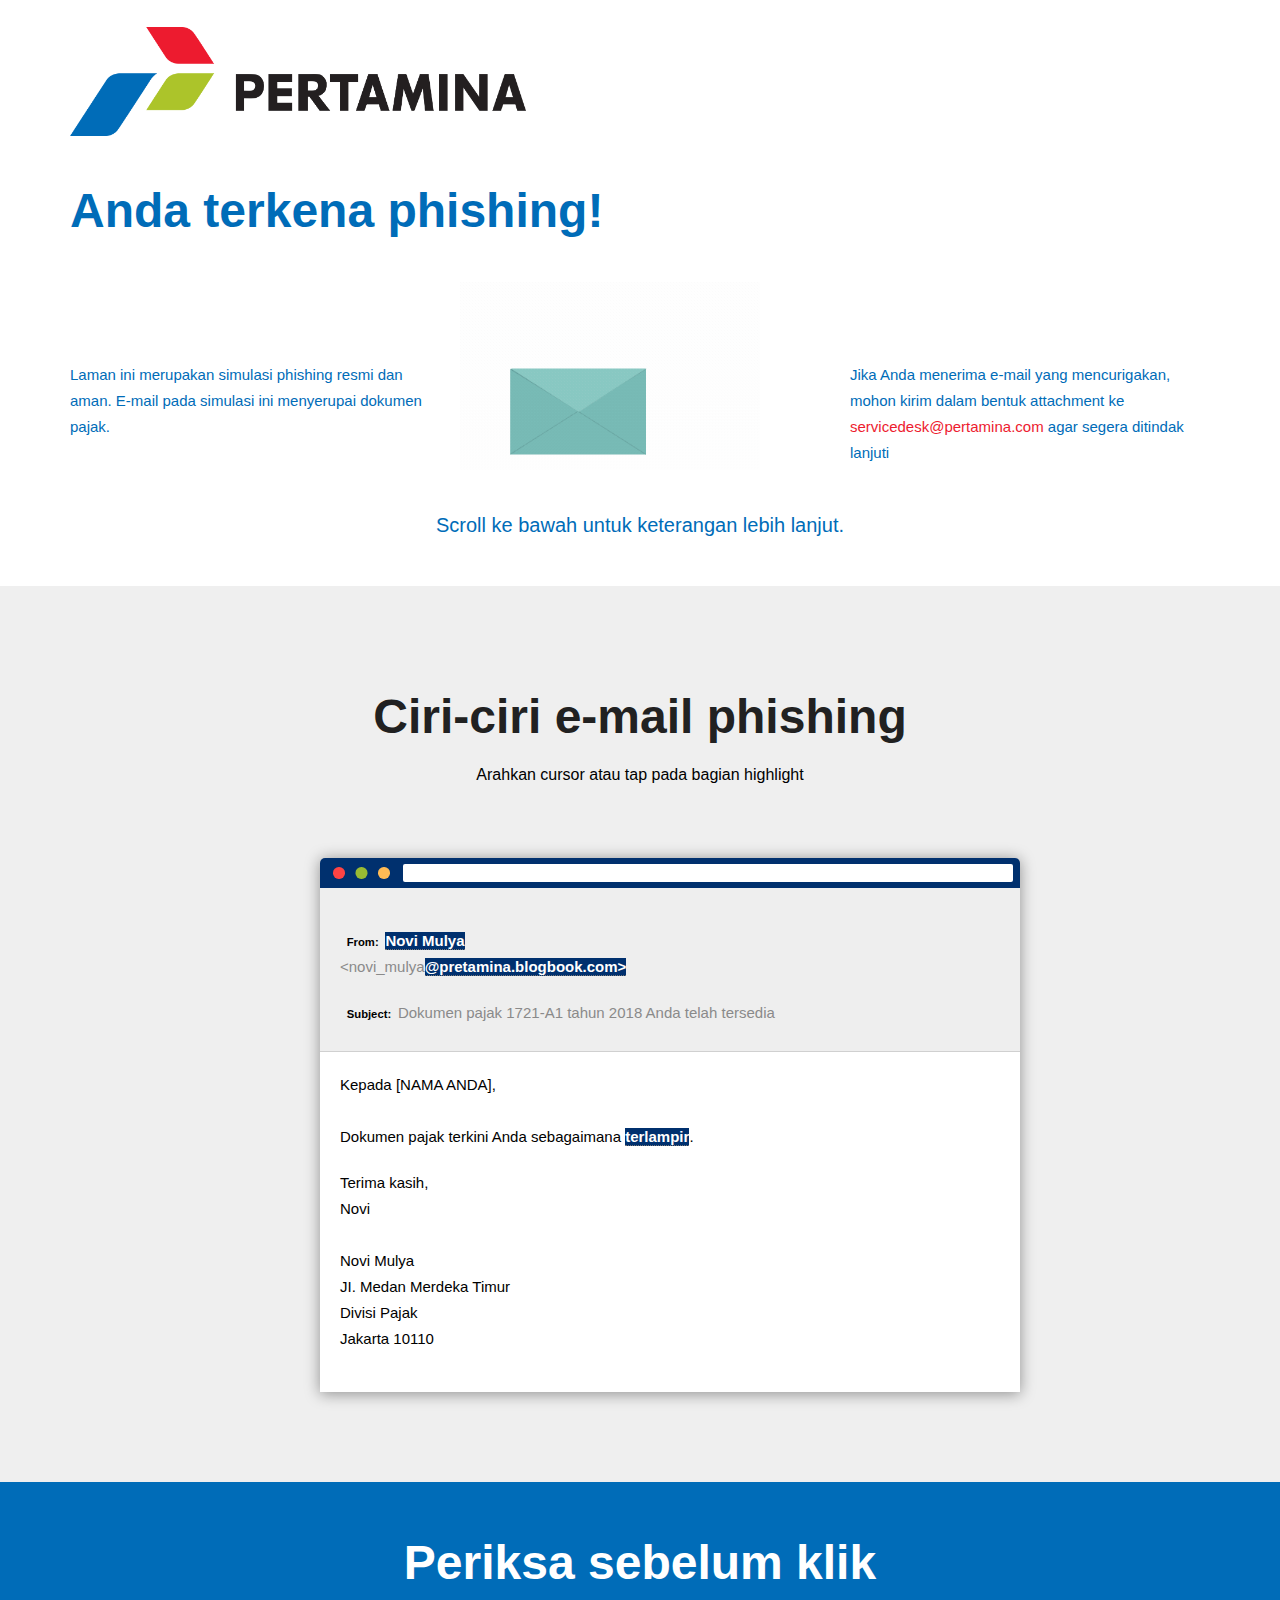
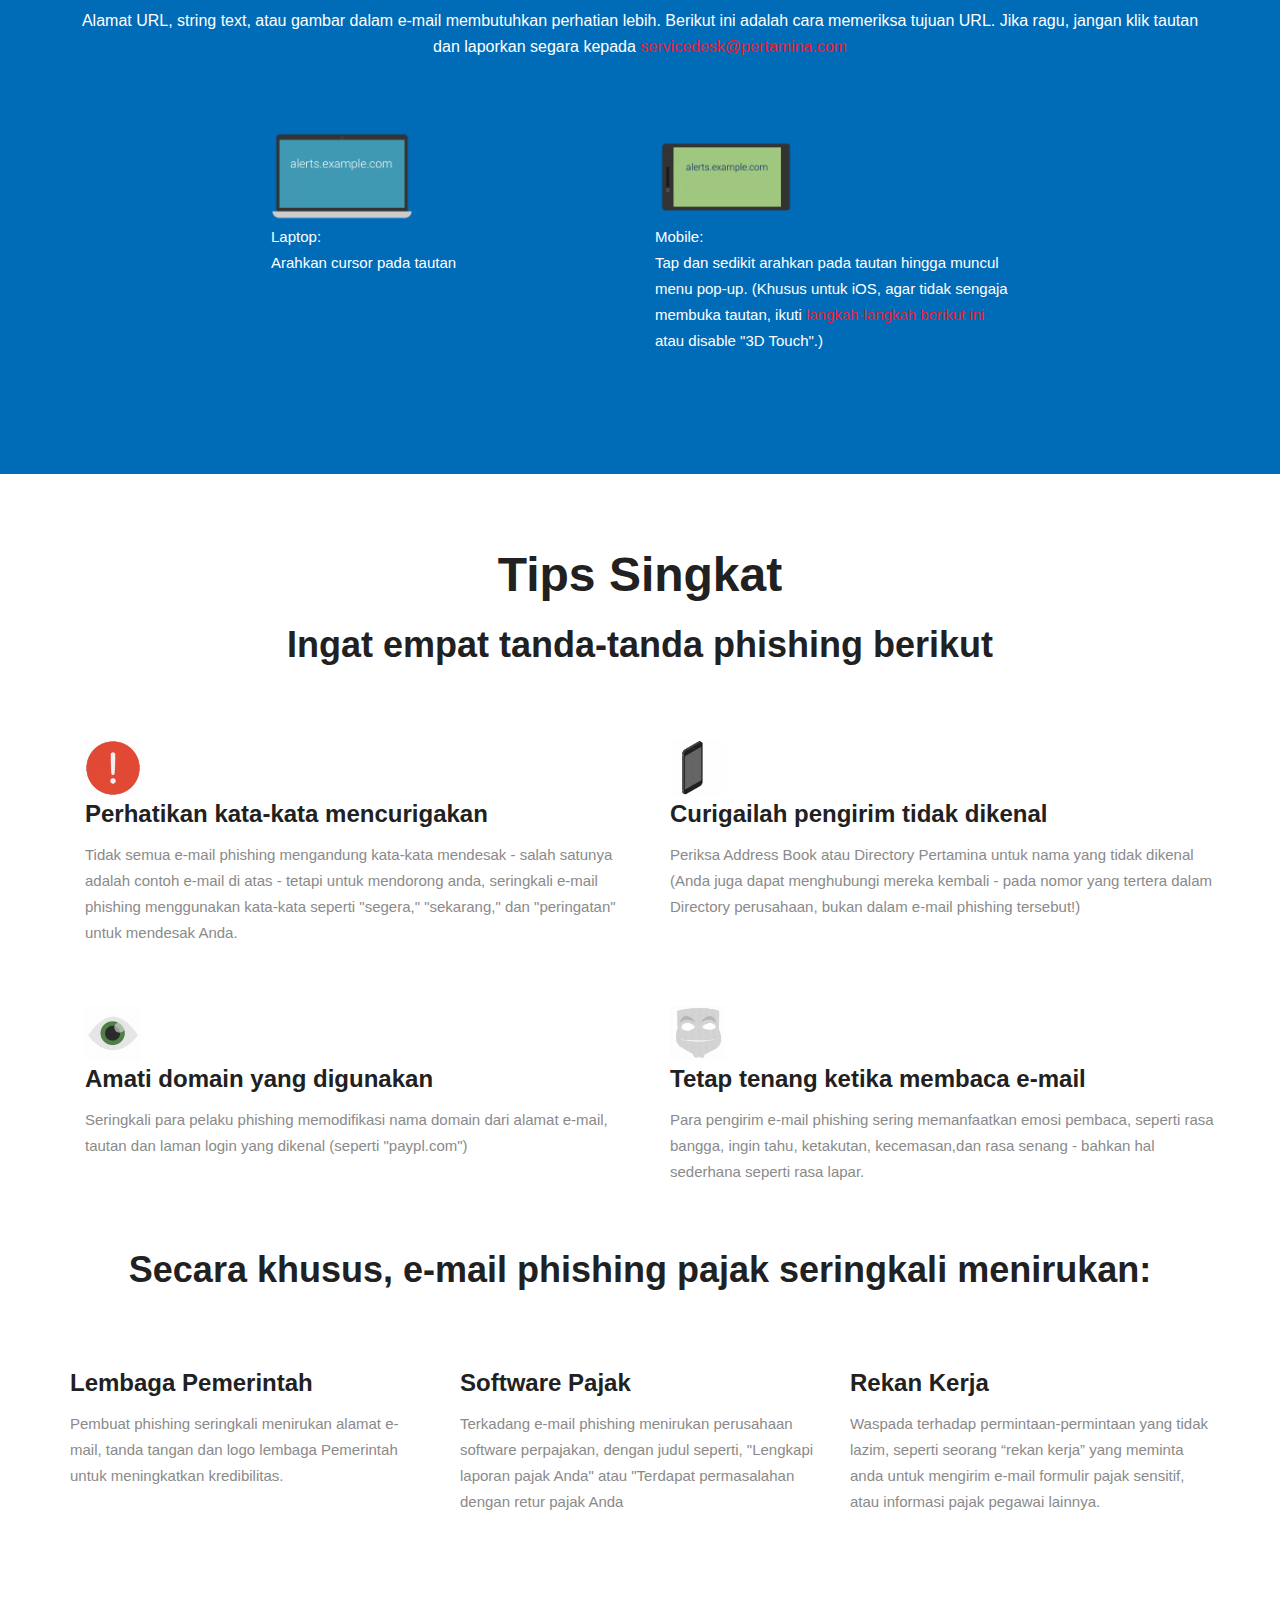
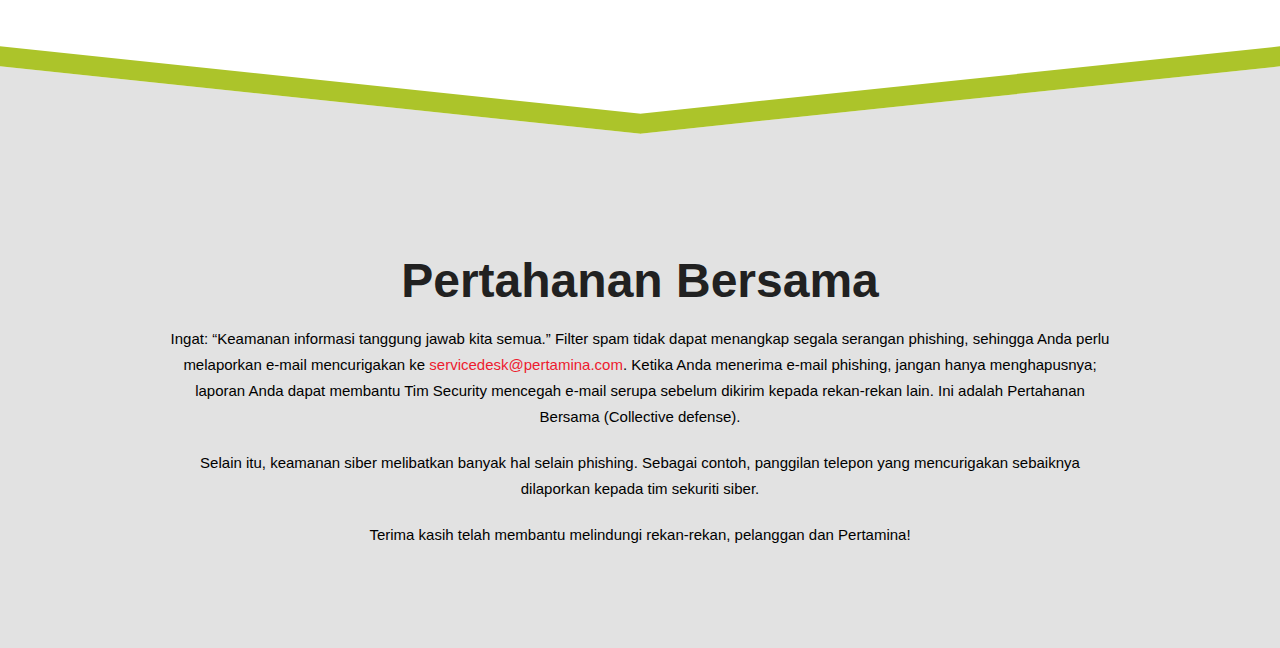
==== commit 895cb927: "console fic" ====
--- a/index.html
+++ b/index.html
@@ -11,29 +11,18 @@
 	
 	<title>Pertamina</title>
 	
-	<!-- FAVICON AND APPLE TOUCH -->    
-	<link rel="shortcut icon" href="favicon.png">
-	<link rel="apple-touch-icon-precomposed" sizes="180x180" href="apple-touch-180x180.png">
-	<meta name="msapplication-TileImage" content="mstile.png">
-	
-	<!-- FONTS -->
-	<link rel="stylesheet" href="https://fonts.googleapis.com/css?family=Roboto:300,300italic,400,400italic,500,500italic,700italic,700,900,900italic">
-	<link rel="stylesheet" href="https://fonts.googleapis.com/css?family=Playfair+Display:400,400italic,700,700italic,900,900italic">
-	
 	<!-- BOOTSTRAP CSS -->
 	<link rel="stylesheet" href="assets/bootstrap/css/bootstrap.min.css"> 
 	
 	<!-- FONT AWESOME -->
 	<link rel="stylesheet" href="assets/fonts/fontawesome/css/font-awesome.min.css">
 	
-	
   <script src="https://ajax.googleapis.com/ajax/libs/jquery/3.3.1/jquery.min.js"></script>
-  <script src="https://maxcdn.bootstrapcdn.com/bootstrap/3.3.7/js/bootstrap.min.js"></script>
 	
 	<!-- CUSTOM & PAGES STYLE -->
 	<link rel="stylesheet" href="assets/css/custom.css">
 	<link rel="stylesheet" href="assets/css/pages-style.css">
-	
+	<link rel="stylesheet" href="assets/css/tooltip.css">
 
 </head>
 
@@ -137,8 +126,8 @@
 			            <!-- Email Header -->
 			            <div class="emailHeader">
 			              <p>
-			                <p class="label">From:</p><a class="highlight" data-toggle="tooltip" title="Apakah anda mengenal pengirim e-mail ini? Tidak ada Novi Mulya dalam Pertamina. Address Book milik Pertamina dapat digunakan untuk mengecek nama pengirim e-mail" href="#/">Novi Mulya</a>&nbsp;<br>
-			                &lt;novi_mulya<a class="highlight" data-toggle="tooltip" title="Alamat pengiriman e-mail adalah pretamina.blogbook.com, bukan Pertamina.com!" href="#/">@pretamina.blogbook.com&gt;</a></p>
+			                <p class="label">From:</p><abbr class="highlight" rel="tooltip" title="Apakah anda mengenal pengirim e-mail ini? Tidak ada Novi Mulya dalam Pertamina. Address Book milik Pertamina dapat digunakan untuk mengecek nama pengirim e-mail" href="#/">Novi Mulya</abbr>&nbsp;<br>
+			                &lt;novi_mulya<abbr class="highlight" rel="tooltip" title="Alamat pengiriman e-mail adalah pretamina.blogbook.com, bukan Pertamina.com!" href="#/">@pretamina.blogbook.com&gt;</abbr></p>
 			              <p>
 			                <p class="label">Subject:</p>Dokumen pajak 1721-A1 tahun 2018 Anda telah tersedia</p>
 			            </div>
@@ -147,7 +136,7 @@
 			              <p>
 			                Kepada [NAMA ANDA],<br>
 			                <br>
-			                Dokumen pajak terkini Anda sebagaimana <a class="highlight" data-toggle="tooltip" title="Alamat tautan tidak mengandung ‘Pertamina.com’ ataupun domain aman lainnya. Periksa dengan teliti tautan yang ada, baik dengan menyoroti tautan tersebut maupun dengan klik kanan" href="#/">terlampir</a>.</p>
+			                Dokumen pajak terkini Anda sebagaimana <abbr class="highlight" rel="tooltip" title="Alamat tautan tidak mengandung ‘Pertamina.com’ ataupun domain aman lainnya. Periksa dengan teliti tautan yang ada, baik dengan menyoroti tautan tersebut maupun dengan klik kanan" href="#/">terlampir</abbr>.</p>
 			              <p>
 			                Terima kasih,<br>
 			                Novi<br>
@@ -344,23 +333,10 @@
 
 	<!-- SCROLL UP -->
 	<a id="scroll-up"><i class="fa fa-angle-up"></i></a>
-	
-	
-	<!-- jQUERY -->
-
-	<script>
-	$(document).ready(function(){
-	    $('[data-toggle="tooltip"]').tooltip();   
-	});
-	</script>
-
-	<script src="assets/plugins/jquery/jquery-2.2.3.min.js"></script>
-	
-	<!-- BOOTSTRAP JS -->
-	<script src="assets/bootstrap/js/bootstrap.min.js"></script>
 
 	<!-- CUSTOM JS -->
 	<script src="assets/js/custom.js"></script>
+	<script src="assets/js/tooltip.js"></script>
 	
 </body>
 
--- a/assets/css/tooltip.css
+++ b/assets/css/tooltip.css
@@ -0,0 +1,44 @@
+#tooltip
+{
+    text-align: center;
+    color: #fff;
+    background: #111;
+    position: absolute;
+    z-index: 100;
+    padding: 15px;
+}
+ 
+    #tooltip:after /* triangle decoration */
+    {
+        width: 0;
+        height: 0;
+        border-left: 10px solid transparent;
+        border-right: 10px solid transparent;
+        border-top: 10px solid #111;
+        content: '';
+        position: absolute;
+        left: 50%;
+        bottom: -10px;
+        margin-left: -10px;
+    }
+ 
+        #tooltip.top:after
+        {
+            border-top-color: transparent;
+            border-bottom: 10px solid #111;
+            top: -20px;
+            bottom: auto;
+        }
+ 
+        #tooltip.left:after
+        {
+            left: 10px;
+            margin: 0;
+        }
+ 
+        #tooltip.right:after
+        {
+            right: 10px;
+            left: auto;
+            margin: 0;
+        }